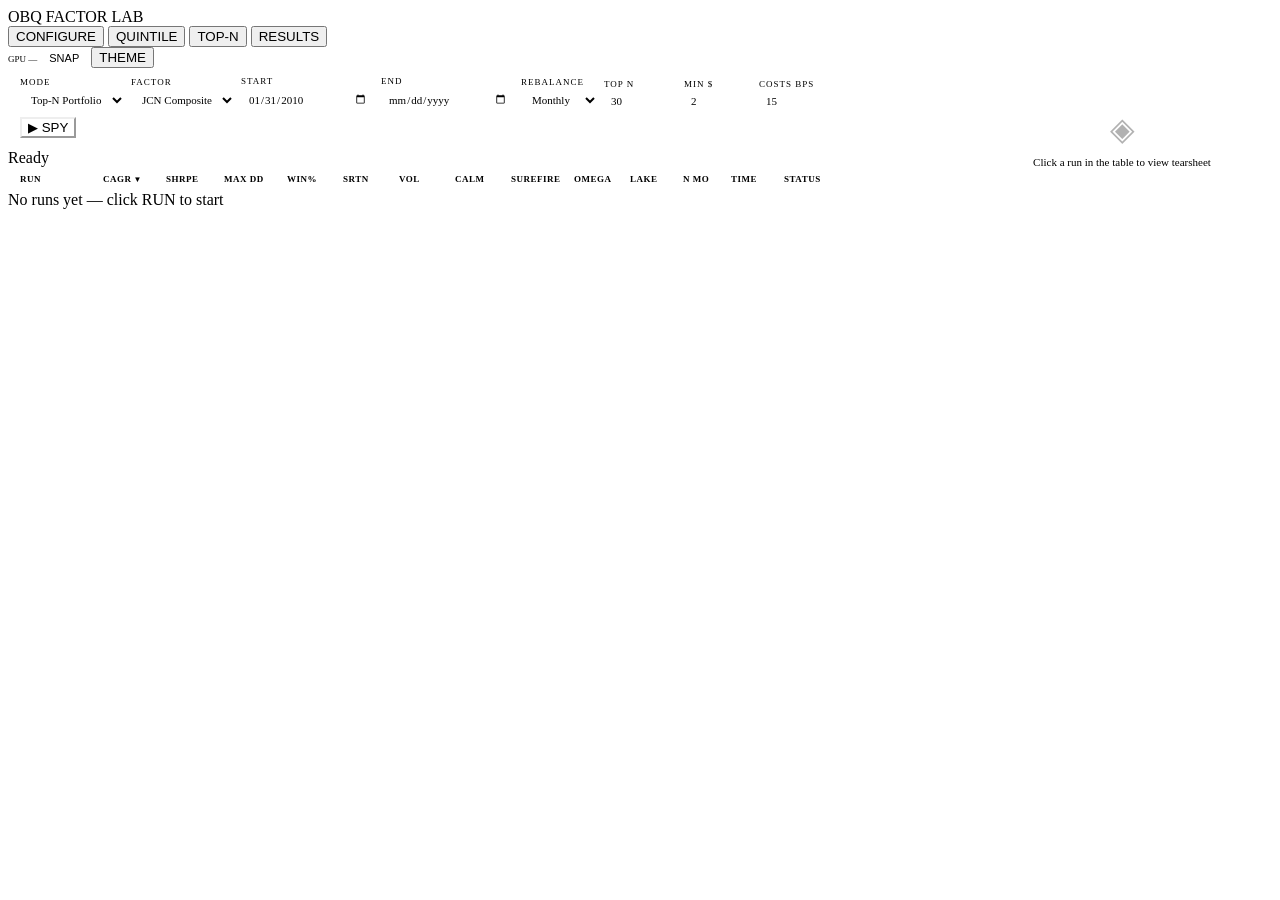
==== gui/static/index.html @ c49512be "v1.3: Chart fixes + expanded table + proper exports tested Charts fixed: - Rolling Sharpe+Sortino: c" ====
<!DOCTYPE html>
<html lang="en">
<head>
  <meta charset="UTF-8"/>
  <title>OBQ Factor Lab</title>
  <link rel="stylesheet" href="/static/css/app.css"/>
  <style>
    /* ── Table pane ─────────────────────────────── */
    .fl-tbl-header { display:flex; padding:4px 8px; background:var(--bg-panel); border-bottom:1px solid var(--border); flex-shrink:0; user-select:none; }
    .fl-th { font-size:9px; font-weight:700; color:var(--text-dim); text-transform:uppercase; letter-spacing:.5px; padding:3px 4px; cursor:pointer; white-space:nowrap; display:flex; align-items:center; gap:2px; }
    .fl-th:hover { color:var(--accent); }
    .fl-th.sorted { color:var(--accent); }
    .fl-sort-arrow { font-size:8px; }
    .fl-tbl-body { flex:1; overflow-y:auto; }
    .fl-tr { display:flex; padding:5px 8px; border-bottom:1px solid var(--border); cursor:pointer; align-items:center; border-left:3px solid transparent; }
    .fl-tr:hover { background:var(--bg-panel); }
    .fl-tr.active { border-left-color:var(--accent); background:var(--bg-panel); }
    .fl-tr.pos { border-left-color:#16a34a; }
    .fl-tr.neg { border-left-color:#dc2626; }
    .fl-td { font-size:11px; color:var(--text); padding:0 4px; overflow:hidden; text-overflow:ellipsis; white-space:nowrap; }
    .fl-td.g { color:#16a34a; font-weight:600; }
    .fl-td.r { color:#dc2626; font-weight:600; }
    .fl-td.dim { color:var(--text-dim); font-size:10px; }

    /* ── Resizable layout ───────────────────────── */
    #layout { display:flex; flex:1; overflow:hidden; min-height:0; }
    #left-pane  { display:flex; flex-direction:column; overflow:hidden; min-width:200px; }
    #divider    { width:5px; background:var(--border); cursor:col-resize; flex-shrink:0; transition:background .15s; }
    #divider:hover, #divider.dragging { background:var(--accent); }
    #ts-panel   { flex:1; display:flex; flex-direction:column; overflow:hidden; background:var(--bg); min-width:300px; }

    /* ── Tearsheet empty state ──────────────────── */
    .ts-empty { flex:1; display:flex; align-items:center; justify-content:center; flex-direction:column; gap:8px; }
    .ts-empty-icon { font-size:32px; opacity:.3; }
    .ts-empty-msg  { font-size:11px; color:var(--text-muted); }

    /* ── Tearsheet content ──────────────────────── */
    #ts-content { display:none; flex:1; flex-direction:column; overflow-y:auto; }
    #ts-content.active { display:flex; }

    .ts-topbar { display:flex; align-items:center; justify-content:space-between; padding:8px 14px; background:var(--bg-panel); border-bottom:1px solid var(--border); flex-shrink:0; }
    .ts-name   { font-size:13px; font-weight:800; color:var(--accent); letter-spacing:1px; }
    .ts-meta   { font-size:9px; color:var(--text-muted); margin-top:2px; }
    .btn-pdf   { background:var(--accent2); color:#fff; border:none; padding:5px 12px; font-size:9px; font-weight:700; cursor:pointer; border-radius:3px; letter-spacing:.5px; font-family:var(--font); }
    .btn-pdf:hover { opacity:.85; }

    /* ── KPI strip — 6 cols ─────────────────────── */
    .ts-kpi-grid { display:grid; grid-template-columns:repeat(6,1fr); gap:1px; background:var(--border); flex-shrink:0; }
    .ts-kpi      { background:#fff; padding:8px 6px; text-align:center; }
    .ts-kpi-lbl  { font-size:8px; color:#6b7280; text-transform:uppercase; letter-spacing:.8px; margin-bottom:3px; }
    .ts-kpi-val  { font-size:15px; font-weight:700; color:#111; }
    .ts-kpi-val.g { color:#16a34a; }
    .ts-kpi-val.r { color:#dc2626; }
    .ts-kpi-val.a { color:var(--accent); }

    /* ── Plotly chart boxes ─────────────────────── */
    .ts-charts     { display:grid; grid-template-columns:1fr 1fr; gap:8px; padding:10px 12px; flex-shrink:0; }
    .ts-charts.wide{ grid-template-columns:1fr; }
    .ts-chart-box  { background:#fff; border:1px solid #e5e7eb; border-radius:4px; padding:8px 10px; overflow:hidden; }
    .ts-chart-box h6 { font-size:8px; font-weight:700; color:#6b7280; letter-spacing:1px; text-transform:uppercase; margin-bottom:4px; }
    .ts-plotly     { width:100%; height:220px; }
    .ts-plotly.sm  { height:170px; }

    /* ── Metrics table ──────────────────────────── */
    .ts-mets-grid  { display:grid; grid-template-columns:1fr 1fr; gap:1px; background:var(--border); margin:0 12px 12px; }
    .ts-met-row    { display:flex; justify-content:space-between; padding:4px 10px; background:#fff; border-bottom:1px solid #f3f4f6; }
    .ts-met-lbl    { font-size:10px; color:#6b7280; }
    .ts-met-val    { font-size:10px; font-weight:600; color:#111; }
    .ts-met-val.g  { color:#16a34a; }
    .ts-met-val.r  { color:#dc2626; }
    .ts-met-sec    { grid-column:1/-1; font-size:8px; font-weight:700; color:#0066cc; letter-spacing:1px; text-transform:uppercase; padding:6px 10px 2px; background:#eff6ff; border-top:1px solid #dbeafe; }

    /* ── Heatmap ────────────────────────────────── */
    .ts-heatmap    { margin:0 12px 8px; overflow-x:auto; flex-shrink:0; }
    .ts-sec-hdr    { font-size:9px; font-weight:700; color:#6b7280; letter-spacing:1.2px; text-transform:uppercase; padding:8px 14px 4px; background:#f8f9fa; border-top:1px solid #e5e7eb; border-bottom:1px solid #e5e7eb; margin-top:2px; flex-shrink:0; }

    /* ── Config bar ─────────────────────────────── */
    .fl-config { padding:8px 12px; background:var(--bg-panel); border-bottom:1px solid var(--border); flex-shrink:0; display:flex; flex-direction:column; gap:6px; }
    .fl-config-row { display:flex; gap:6px; align-items:flex-end; flex-wrap:wrap; }
    .fl-config select, .fl-config input { background:var(--bg); border:1px solid var(--border); color:var(--text); font-family:var(--font); font-size:11px; padding:4px 7px; border-radius:3px; outline:none; }
    .fl-config select:focus, .fl-config input:focus { border-color:var(--accent); }
    .fl-config label { font-size:9px; color:var(--text-dim); letter-spacing:1px; text-transform:uppercase; display:block; margin-bottom:2px; }
    .fl-config .fld { display:flex; flex-direction:column; }
    .fl-prog  { height:3px; background:var(--bg-panel); flex-shrink:0; overflow:hidden; }
    .fl-prog-fill { height:100%; background:var(--accent); transition:width .3s; width:0; }
    .btn-run-fl { background:var(--accent2); color:#fff; border:none; padding:6px 16px; font-size:11px; font-weight:700; cursor:pointer; border-radius:3px; font-family:var(--font); white-space:nowrap; }
    .btn-run-fl:hover { opacity:.85; }
    .btn-run-fl:disabled { opacity:.4; cursor:not-allowed; }
    #nav::-webkit-scrollbar { display:none; }
  </style>
</head>
<body data-theme="">

<!-- ── Nav ──────────────────────────────────────────────────────────── -->
<nav id="nav">
  <div class="nav-brand">
    OBQ FACTOR LAB
    <div class="view-tabs" id="view-tabs">
      <button class="view-tab" data-tab="config"   onclick="switchTab('config')">CONFIGURE</button>
      <button class="view-tab" data-tab="quintile" onclick="switchTab('quintile')">QUINTILE</button>
      <button class="view-tab active" data-tab="topn" onclick="switchTab('topn')">TOP-N</button>
      <button class="view-tab" data-tab="results"  onclick="switchTab('results')">RESULTS</button>
    </div>
  </div>
  <div class="nav-right">
    <span id="gpu-indicator" style="font-size:9px;color:var(--text-muted)">GPU —</span>
    <button class="nav-snap-btn" onclick="snapScreen()" title="Dev screenshot" style="font-size:11px;padding:0 8px;border:1px solid var(--border);border-radius:3px;cursor:pointer;background:none;color:var(--text-dim)">SNAP</button>
    <button class="nav-theme-btn" onclick="toggleTheme()">THEME</button>
  </div>
</nav>

<!-- ── Layout ───────────────────────────────────────────────────────── -->
<div id="layout">

  <!-- LEFT pane -->
  <div id="left-pane">
    <!-- Config -->
    <div class="fl-config" id="config-bar">
      <div class="fl-config-row">
        <div class="fld"><label>MODE</label>
          <select id="cfg-mode" onchange="onModeChange()">
            <option value="quintile">Quintile Bins</option>
            <option value="topn" selected>Top-N Portfolio</option>
          </select>
        </div>
        <div class="fld"><label>FACTOR</label>
          <select id="cfg-factor">
            <option value="value">Value</option><option value="quality">Quality</option>
            <option value="growth">Growth</option><option value="finstr">Fin Strength</option>
            <option value="momentum">Momentum</option><option value="jcn" selected>JCN Composite</option>
            <option value="qarp">QARP</option><option value="garp">GARP</option>
            <option value="longeq">LongEQ</option><option value="moat">Moat</option>
            <option value="rulebreaker">Rulebreaker</option>
          </select>
        </div>
        <div class="fld"><label>START</label><input type="date" id="cfg-start" value="2010-01-31" style="width:120px"/></div>
        <div class="fld"><label>END</label><input type="date" id="cfg-end" style="width:120px"/></div>
        <div class="fld"><label>REBALANCE</label>
          <select id="cfg-rebal"><option value="Monthly" selected>Monthly</option><option value="Quarterly">Quarterly</option><option value="Annual">Annual</option></select>
        </div>
        <div class="fld" id="fld-topn"><label>TOP N</label><input type="number" id="cfg-topn" value="30" min="5" max="500" style="width:60px"/></div>
        <div class="fld" id="fld-bins" style="display:none"><label>BINS</label>
          <select id="cfg-bins"><option value="5" selected>5</option><option value="10">10</option></select>
        </div>
        <div class="fld"><label>MIN $</label><input type="number" id="cfg-minprice" value="2" min="0" step="0.5" style="width:55px"/></div>
        <div class="fld"><label>COSTS bps</label><input type="number" id="cfg-costs" value="15" min="0" style="width:55px"/></div>
        <button class="btn-run-fl" id="run-btn" onclick="startRun()">&#9654; RUN</button>
        <button class="btn-sm" style="background:var(--bg-panel2);border-color:var(--accent);color:var(--accent)" onclick="startSPY()" title="SPY benchmark">&#9654; SPY</button>
      </div>
    </div>

    <div class="fl-prog"><div class="fl-prog-fill" id="prog-fill"></div></div>
    <div class="status-bar" id="status-bar">Ready</div>

    <!-- Table header -->
    <div class="fl-tbl-header">
      <div class="fl-th" style="flex:0 0 75px" onclick="sortBy('run_label')">RUN <span class="fl-sort-arrow"></span></div>
      <div class="fl-th" style="flex:0 0 55px" onclick="sortBy('cagr')">CAGR <span class="fl-sort-arrow">&#9660;</span></div>
      <div class="fl-th" style="flex:0 0 50px" onclick="sortBy('sharpe')">SHRPE <span class="fl-sort-arrow"></span></div>
      <div class="fl-th" style="flex:0 0 55px" onclick="sortBy('max_dd')">MAX DD <span class="fl-sort-arrow"></span></div>
      <div class="fl-th" style="flex:0 0 48px" onclick="sortBy('win_rate_monthly')">WIN% <span class="fl-sort-arrow"></span></div>
      <div class="fl-th" style="flex:0 0 48px" onclick="sortBy('sortino')">SRTN <span class="fl-sort-arrow"></span></div>
      <div class="fl-th" style="flex:0 0 48px" onclick="sortBy('ann_vol')">VOL <span class="fl-sort-arrow"></span></div>
      <div class="fl-th" style="flex:0 0 48px" onclick="sortBy('calmar')">CALM <span class="fl-sort-arrow"></span></div>
      <div class="fl-th" style="flex:0 0 55px" onclick="sortBy('surefire_ratio')">SUREFIRE <span class="fl-sort-arrow"></span></div>
      <div class="fl-th" style="flex:0 0 48px" onclick="sortBy('omega')">OMEGA <span class="fl-sort-arrow"></span></div>
      <div class="fl-th" style="flex:0 0 45px" onclick="sortBy('lake_ratio')">LAKE <span class="fl-sort-arrow"></span></div>
      <div class="fl-th" style="flex:0 0 40px" onclick="sortBy('n_periods')">N MO <span class="fl-sort-arrow"></span></div>
      <div class="fl-th" style="flex:0 0 45px" onclick="sortBy('elapsed_s')">TIME <span class="fl-sort-arrow"></span></div>
      <div class="fl-th" style="flex:1">STATUS</div>
    </div>

    <!-- Table body -->
    <div class="fl-tbl-body" id="tbl-body">
      <div class="log-empty" id="tbl-empty">No runs yet — click RUN to start</div>
    </div>
  </div>

  <!-- Draggable divider -->
  <div id="divider"></div>

  <!-- RIGHT: tearsheet -->
  <div id="ts-panel">
    <div class="ts-empty" id="ts-empty">
      <div class="ts-empty-icon">&#9672;</div>
      <div class="ts-empty-msg">Click a run in the table to view tearsheet</div>
    </div>
    <div id="ts-content"></div>
  </div>

</div>

<script src="/static/js/plotly.min.js"></script>
<script src="/static/js/tearsheet.js"></script>
<script src="/static/js/app.js"></script>

<script>
// ── Resizable divider ─────────────────────────────────────────────────
(function() {
  const div = document.getElementById("divider");
  const left = document.getElementById("left-pane");
  let dragging = false, startX, startW;

  div.addEventListener("mousedown", e => {
    dragging = true; startX = e.clientX; startW = left.offsetWidth;
    div.classList.add("dragging");
    document.body.style.cursor = "col-resize";
    document.body.style.userSelect = "none";
  });
  document.addEventListener("mousemove", e => {
    if (!dragging) return;
    const w = Math.max(200, Math.min(startW + e.clientX - startX, window.innerWidth - 350));
    left.style.width = w + "px";
    left.style.flex = "none";
  });
  document.addEventListener("mouseup", () => {
    if (!dragging) return;
    dragging = false;
    div.classList.remove("dragging");
    document.body.style.cursor = "";
    document.body.style.userSelect = "";
    // Trigger Plotly resize
    document.querySelectorAll(".ts-plotly").forEach(el => {
      if (el.id) try { Plotly.Plots.resize(el); } catch(e) {}
    });
  });
})();
</script>
</body>
</html>
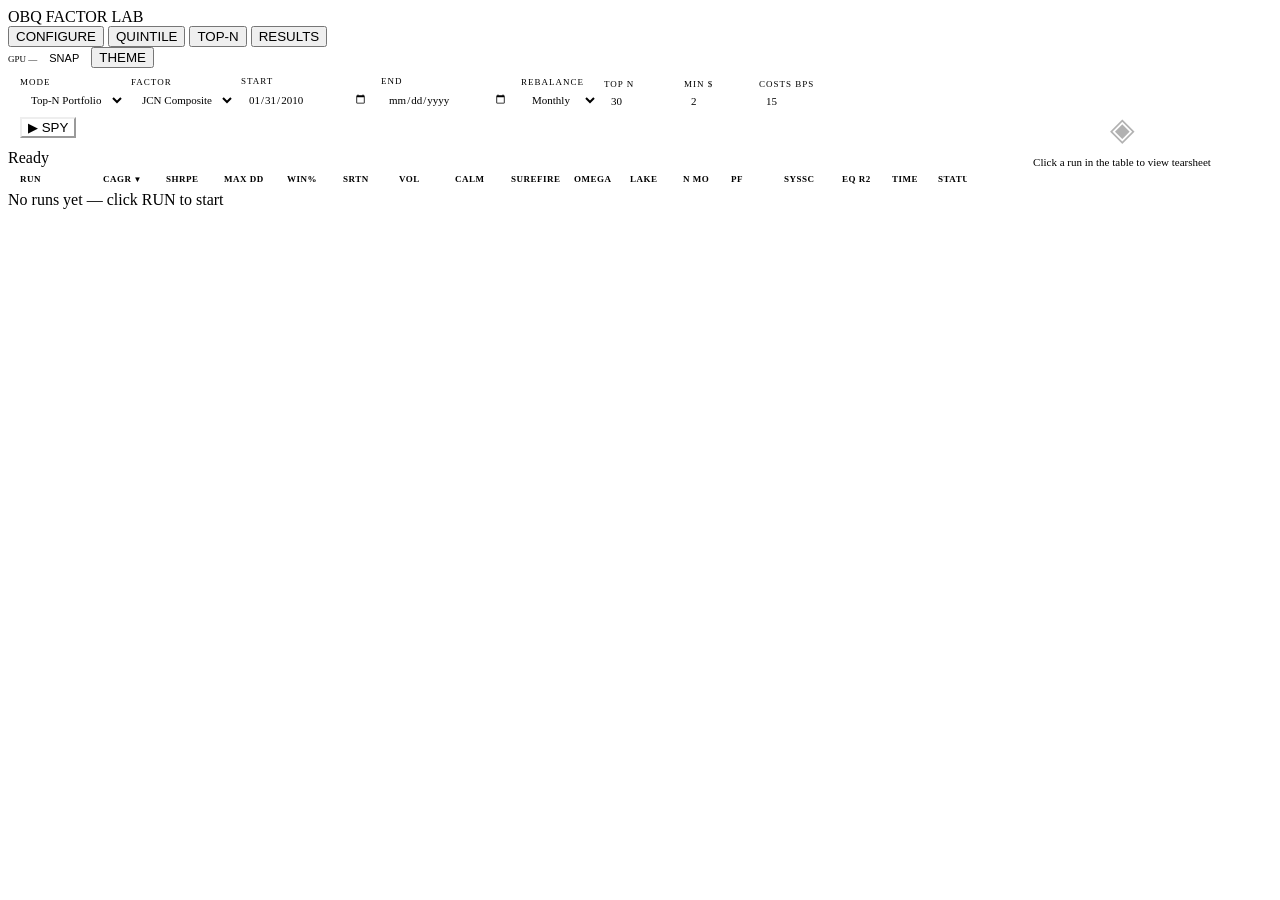
==== commit e228f32d: "v1.4: R2 equity metric + two-pass chart render + window ref fix New metric: - equity_r2: R-squared o" ====
--- a/gui/static/index.html
+++ b/gui/static/index.html
@@ -166,7 +166,10 @@
       <div class="fl-th" style="flex:0 0 48px" onclick="sortBy('omega')">OMEGA <span class="fl-sort-arrow"></span></div>
       <div class="fl-th" style="flex:0 0 45px" onclick="sortBy('lake_ratio')">LAKE <span class="fl-sort-arrow"></span></div>
       <div class="fl-th" style="flex:0 0 40px" onclick="sortBy('n_periods')">N MO <span class="fl-sort-arrow"></span></div>
-      <div class="fl-th" style="flex:0 0 45px" onclick="sortBy('elapsed_s')">TIME <span class="fl-sort-arrow"></span></div>
+      <div class="fl-th" style="flex:0 0 45px" onclick="sortBy('profit_factor')">PF <span class="fl-sort-arrow"></span></div>
+      <div class="fl-th" style="flex:0 0 50px" onclick="sortBy('system_score')">SYSSC <span class="fl-sort-arrow"></span></div>
+      <div class="fl-th" style="flex:0 0 42px" onclick="sortBy('equity_r2')">EQ R2 <span class="fl-sort-arrow"></span></div>
+      <div class="fl-th" style="flex:0 0 38px" onclick="sortBy('elapsed_s')">TIME <span class="fl-sort-arrow"></span></div>
       <div class="fl-th" style="flex:1">STATUS</div>
     </div>
 
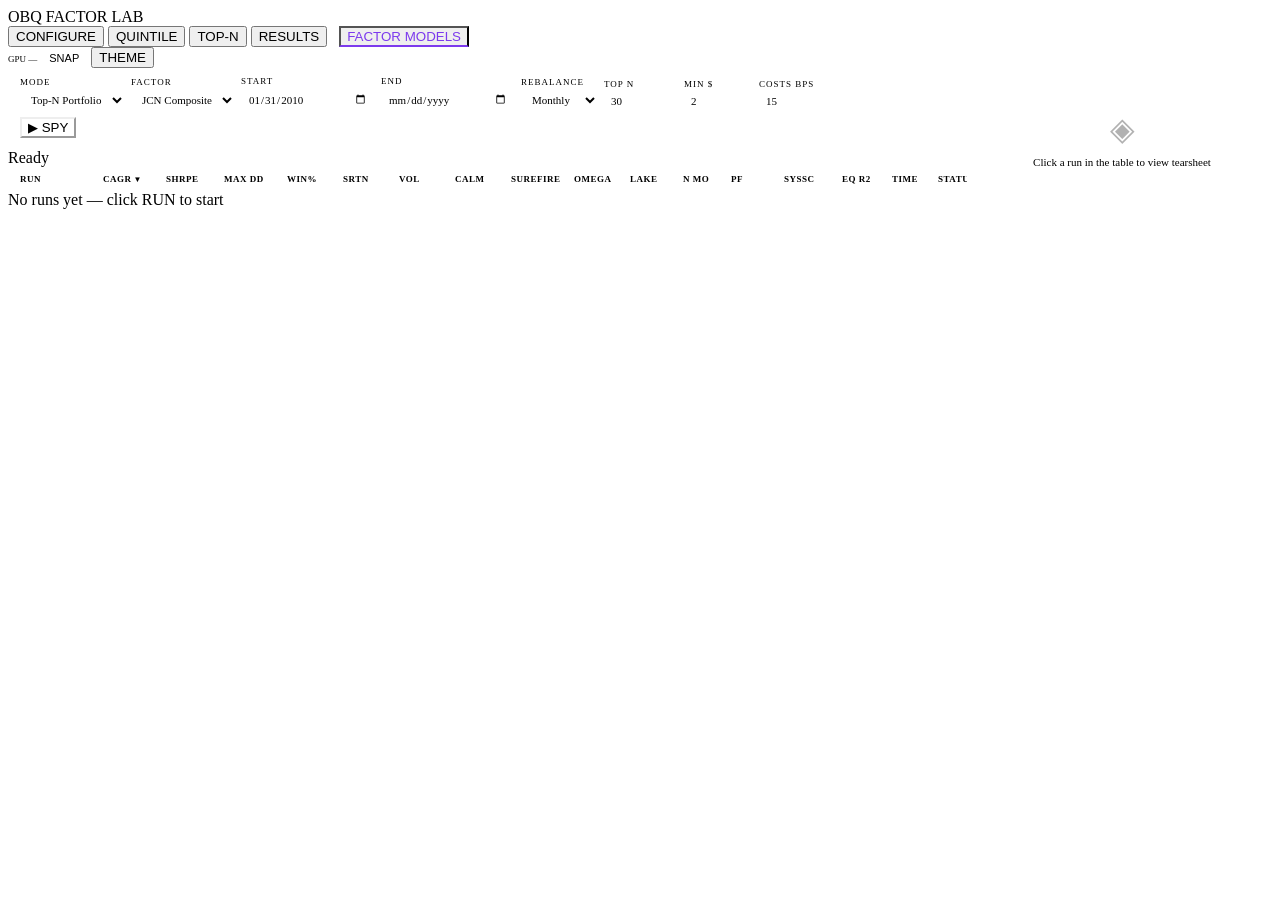
==== commit 0f473f06: "v2.0: Factor Models tab — quintile backtest engine + strategy bank NEW: engine/factor_backtest.py   " ====
--- a/gui/static/index.html
+++ b/gui/static/index.html
@@ -100,6 +100,7 @@
       <button class="view-tab" data-tab="quintile" onclick="switchTab('quintile')">QUINTILE</button>
       <button class="view-tab active" data-tab="topn" onclick="switchTab('topn')">TOP-N</button>
       <button class="view-tab" data-tab="results"  onclick="switchTab('results')">RESULTS</button>
+      <button class="view-tab" data-tab="factor"   onclick="switchToFactor()" style="border-bottom:2px solid #7c3aed;color:#7c3aed;margin-left:8px">FACTOR MODELS</button>
     </div>
   </div>
   <div class="nav-right">
@@ -109,8 +110,9 @@
   </div>
 </nav>
 
-<!-- ── Layout ───────────────────────────────────────────────────────── -->
-<div id="layout">
+<!-- ── Strategy View (existing — unchanged) ─────────────────────────── -->
+<div id="strategy-view" style="display:flex;flex:1;overflow:hidden;min-height:0">
+<div id="layout" style="display:flex;flex:1;overflow:hidden;min-height:0">
 
   <!-- LEFT pane -->
   <div id="left-pane">
@@ -191,14 +193,196 @@
     <div id="ts-content"></div>
   </div>
 
-</div>
+</div><!-- /#layout -->
+</div><!-- /#strategy-view -->
+
+<!-- ── Factor Models View ───────────────────────────────────────────── -->
+<div id="factor-view" style="display:none;flex:1;flex-direction:column;overflow:hidden;min-height:0">
+
+  <!-- Factor config bar -->
+  <div class="fl-config" style="flex-shrink:0">
+    <div class="fl-config-row" style="flex-wrap:wrap;gap:6px;align-items:flex-end">
+
+      <div class="fld">
+        <label>SCORE / FACTOR</label>
+        <select id="fl-score-col" onchange="flScoreChanged()" style="width:170px">
+          <option value="jcn_full_composite">JCN Composite</option>
+        </select>
+      </div>
+
+      <div class="fld">
+        <label>START</label>
+        <input type="date" id="fl-start-date" value="2005-01-31" style="width:120px"/>
+      </div>
+      <div class="fld">
+        <label>END</label>
+        <input type="date" id="fl-end-date" style="width:120px"/>
+      </div>
+
+      <div class="fld">
+        <label>BUCKETS</label>
+        <select id="fl-n-buckets" style="width:60px">
+          <option value="5" selected>5</option>
+          <option value="10">10</option>
+          <option value="20">20</option>
+        </select>
+      </div>
+
+      <div class="fld">
+        <label>HOLD (mo)</label>
+        <select id="fl-hold-months" style="width:65px">
+          <option value="1">1 mo</option>
+          <option value="3">3 mo</option>
+          <option value="6" selected>6 mo</option>
+          <option value="12">12 mo</option>
+        </select>
+      </div>
+
+      <div class="fld">
+        <label>REBALANCE</label>
+        <select id="fl-rebal-freq" style="width:100px">
+          <option value="monthly">Monthly</option>
+          <option value="quarterly">Quarterly</option>
+          <option value="semi-annual" selected>Semi-Annual</option>
+          <option value="annual">Annual</option>
+        </select>
+      </div>
+
+      <div class="fld">
+        <label>CAP TIER</label>
+        <select id="fl-cap-tier" style="width:80px">
+          <option value="all" selected>All Cap</option>
+          <option value="mega">Mega (&gt;$200B)</option>
+          <option value="large">Large ($10-200B)</option>
+          <option value="mid">Mid ($2-10B)</option>
+          <option value="small">Small ($300M-2B)</option>
+          <option value="micro">Micro (&lt;$300M)</option>
+        </select>
+      </div>
+
+      <div class="fld">
+        <label>MIN PRICE $</label>
+        <input type="number" id="fl-min-price" value="5" min="0" step="1" style="width:55px"/>
+      </div>
+
+      <div class="fld">
+        <label>MIN ADV $</label>
+        <select id="fl-min-adv" style="width:90px">
+          <option value="500000">$500K</option>
+          <option value="1000000" selected>$1M</option>
+          <option value="5000000">$5M</option>
+          <option value="10000000">$10M</option>
+        </select>
+      </div>
+
+      <div class="fld">
+        <label>COSTS bps</label>
+        <input type="number" id="fl-cost-bps" value="15" min="0" style="width:50px"/>
+      </div>
+
+      <button class="btn-run-fl" id="fl-run-btn" onclick="flRunBacktest()" style="background:#7c3aed">&#9654; RUN FACTOR</button>
+    </div>
+    <div id="fl-score-info" style="font-size:9px;color:var(--text-dim);margin-top:4px;padding-left:2px">Select a score to see date range</div>
+  </div>
+
+  <div class="fl-prog"><div class="fl-prog-fill" id="fl-prog-fill"></div></div>
+  <div class="status-bar" id="fl-status-bar">Select a factor score and click RUN FACTOR</div>
+
+  <!-- Factor results split: left=runs table, right=factor tearsheet -->
+  <div style="display:flex;flex:1;overflow:hidden;min-height:0">
+
+    <!-- Left: factor runs table -->
+    <div id="fl-left-pane" style="display:flex;flex-direction:column;overflow:hidden;min-width:500px;width:520px;flex-shrink:0">
+
+      <!-- Factor table header -->
+      <div class="fl-tbl-header">
+        <div class="fl-th" style="flex:0 0 80px" onclick="flSortBy('run_label')">RUN</div>
+        <div class="fl-th" style="flex:0 0 65px" onclick="flSortBy('quintile_spread_cagr')">SPREAD&#9660;</div>
+        <div class="fl-th" style="flex:0 0 50px" onclick="flSortBy('ic_mean')">IC</div>
+        <div class="fl-th" style="flex:0 0 48px" onclick="flSortBy('icir')">ICIR</div>
+        <div class="fl-th" style="flex:0 0 48px" onclick="flSortBy('ic_hit_rate')">HIT%</div>
+        <div class="fl-th" style="flex:0 0 52px" onclick="flSortBy('monotonicity_score')">MONO%</div>
+        <div class="fl-th" style="flex:0 0 50px" onclick="flSortBy('q1_cagr')">Q1 CAGR</div>
+        <div class="fl-th" style="flex:0 0 48px" onclick="flSortBy('q1_sharpe')">Q1 SH</div>
+        <div class="fl-th" style="flex:1">LABEL</div>
+      </div>
+
+      <div class="fl-tbl-body" id="fl-tbl-body">
+        <div class="log-empty" id="fl-tbl-empty">No factor runs yet — configure and click RUN FACTOR</div>
+      </div>
+    </div>
+
+    <!-- Draggable divider for factor view -->
+    <div id="fl-divider" style="width:5px;background:var(--border);cursor:col-resize;flex-shrink:0;transition:background .15s"></div>
+
+    <!-- Right: factor tearsheet -->
+    <div id="fl-ts-panel" style="flex:1;display:flex;flex-direction:column;overflow:hidden;background:#fff;min-width:300px">
+      <div class="ts-empty" id="fl-ts-empty">
+        <div class="ts-empty-icon">&#9672;</div>
+        <div class="ts-empty-msg">Run a factor backtest to see the quintile tearsheet</div>
+      </div>
+      <div id="fl-ts-content" style="display:none;flex:1;flex-direction:column;overflow-y:auto"></div>
+    </div>
+
+  </div>
+</div><!-- /#factor-view -->
 
 <script src="/static/js/plotly.min.js"></script>
 <script src="/static/js/tearsheet.js"></script>
+<script src="/static/js/factor_tearsheet.js"></script>
 <script src="/static/js/app.js"></script>
+<script src="/static/js/factor_lab.js"></script>
 
 <script>
-// ── Resizable divider ─────────────────────────────────────────────────
+// ── Factor Models tab toggle ──────────────────────────────────────────
+function switchToFactor() {
+  document.getElementById("strategy-view").style.display = "none";
+  document.getElementById("factor-view").style.display  = "flex";
+  // Remove active from all strategy tabs
+  document.querySelectorAll(".view-tab").forEach(t => t.classList.remove("active"));
+  document.querySelector("[data-tab='factor']").classList.add("active");
+  // Init factor lab
+  if (typeof factorLabInit === "function") factorLabInit();
+}
+
+function switchBackToStrategy() {
+  document.getElementById("strategy-view").style.display = "flex";
+  document.getElementById("factor-view").style.display  = "none";
+}
+
+// Override switchTab to hide factor view when switching to strategy tabs
+const _origSwitchTab = window.switchTab;
+window.switchTab = function(tab) {
+  document.getElementById("strategy-view").style.display = "flex";
+  document.getElementById("factor-view").style.display  = "none";
+  if (_origSwitchTab) _origSwitchTab(tab);
+};
+
+// ── Factor view divider ───────────────────────────────────────────────
+(function() {
+  const fdiv = document.getElementById("fl-divider");
+  const fleft = document.getElementById("fl-left-pane");
+  if (!fdiv || !fleft) return;
+  let drag = false, sx, sw;
+  fdiv.addEventListener("mousedown", e => {
+    drag=true; sx=e.clientX; sw=fleft.offsetWidth;
+    document.body.style.cursor="col-resize"; document.body.style.userSelect="none";
+  });
+  document.addEventListener("mousemove", e => {
+    if (!drag) return;
+    const w = Math.max(350, Math.min(sw+e.clientX-sx, window.innerWidth-350));
+    fleft.style.width = w+"px";
+  });
+  document.addEventListener("mouseup", () => {
+    if (!drag) return; drag=false;
+    document.body.style.cursor=""; document.body.style.userSelect="";
+    document.querySelectorAll("#fl-ts-content [id^=flt_]").forEach(d => {
+      try { if(d.data) Plotly.Plots.resize(d); } catch(e){}
+    });
+  });
+})();
+
+// ── Strategy view resizable divider ──────────────────────────────────────────
 (function() {
   const div = document.getElementById("divider");
   const left = document.getElementById("left-pane");
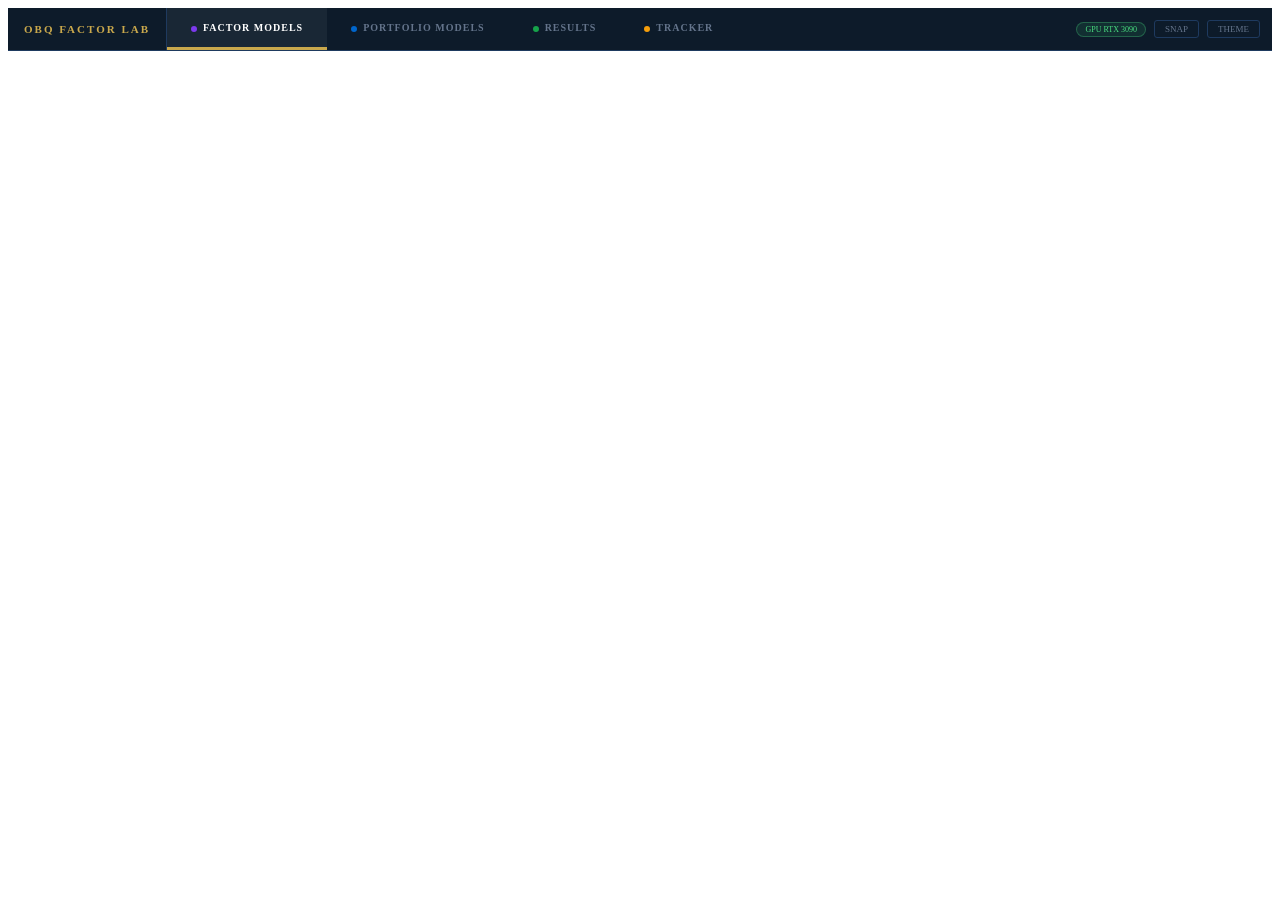
==== commit 12b8580d: "v2.1: 4-tab redesign (Factor Models, Portfolio Models, Results, Tracker) GUI redesign: - 4 clean mai" ====
--- a/gui/static/index.html
+++ b/gui/static/index.html
@@ -5,413 +5,453 @@
   <title>OBQ Factor Lab</title>
   <link rel="stylesheet" href="/static/css/app.css"/>
   <style>
-    /* ── Table pane ─────────────────────────────── */
-    .fl-tbl-header { display:flex; padding:4px 8px; background:var(--bg-panel); border-bottom:1px solid var(--border); flex-shrink:0; user-select:none; }
-    .fl-th { font-size:9px; font-weight:700; color:var(--text-dim); text-transform:uppercase; letter-spacing:.5px; padding:3px 4px; cursor:pointer; white-space:nowrap; display:flex; align-items:center; gap:2px; }
-    .fl-th:hover { color:var(--accent); }
-    .fl-th.sorted { color:var(--accent); }
+    /* ═══════════════════════════════════════════════════════════
+       SHARED COMPONENT STYLES — used by all 4 tabs
+    ═══════════════════════════════════════════════════════════ */
+
+    /* ── Table rows / headers ── */
+    .fl-tbl-header { display:flex; padding:4px 8px; background:#f1f5f9; border-bottom:2px solid #e2e8f0; flex-shrink:0; user-select:none; }
+    .fl-th { font-size:9px; font-weight:700; color:#64748b; text-transform:uppercase; letter-spacing:.5px; padding:3px 4px; cursor:pointer; white-space:nowrap; display:flex; align-items:center; gap:2px; }
+    .fl-th:hover { color:#0066cc; }
     .fl-sort-arrow { font-size:8px; }
     .fl-tbl-body { flex:1; overflow-y:auto; }
-    .fl-tr { display:flex; padding:5px 8px; border-bottom:1px solid var(--border); cursor:pointer; align-items:center; border-left:3px solid transparent; }
-    .fl-tr:hover { background:var(--bg-panel); }
-    .fl-tr.active { border-left-color:var(--accent); background:var(--bg-panel); }
-    .fl-tr.pos { border-left-color:#16a34a; }
-    .fl-tr.neg { border-left-color:#dc2626; }
-    .fl-td { font-size:11px; color:var(--text); padding:0 4px; overflow:hidden; text-overflow:ellipsis; white-space:nowrap; }
+    .fl-tr { display:flex; padding:5px 8px; border-bottom:1px solid #f1f5f9; cursor:pointer; align-items:center; border-left:3px solid transparent; transition:background .1s; }
+    .fl-tr:hover { background:#f8fafc; }
+    .fl-tr.active { border-left-color:#0066cc; background:#eff6ff; }
+    .fl-tr.promoted { border-left-color:#16a34a; }
+    .fl-tr.tracked  { border-left-color:#7c3aed; }
+    .fl-td { font-size:11px; color:#374151; padding:0 4px; overflow:hidden; text-overflow:ellipsis; white-space:nowrap; }
     .fl-td.g { color:#16a34a; font-weight:600; }
     .fl-td.r { color:#dc2626; font-weight:600; }
-    .fl-td.dim { color:var(--text-dim); font-size:10px; }
-
-    /* ── Resizable layout ───────────────────────── */
-    #layout { display:flex; flex:1; overflow:hidden; min-height:0; }
-    #left-pane  { display:flex; flex-direction:column; overflow:hidden; min-width:200px; }
-    #divider    { width:5px; background:var(--border); cursor:col-resize; flex-shrink:0; transition:background .15s; }
-    #divider:hover, #divider.dragging { background:var(--accent); }
-    #ts-panel   { flex:1; display:flex; flex-direction:column; overflow:hidden; background:var(--bg); min-width:300px; }
-
-    /* ── Tearsheet empty state ──────────────────── */
+    .fl-td.p { color:#7c3aed; font-weight:600; }
+    .fl-td.dim { color:#9ca3af; font-size:10px; }
+
+    /* ── Split pane layout ── */
+    .split-view { display:flex; flex:1; overflow:hidden; min-height:0; }
+    .split-left  { display:flex; flex-direction:column; overflow:hidden; min-width:200px; }
+    .split-divider { width:5px; background:#e2e8f0; cursor:col-resize; flex-shrink:0; transition:background .15s; }
+    .split-divider:hover, .split-divider.dragging { background:#0066cc; }
+    .split-right { flex:1; display:flex; flex-direction:column; overflow:hidden; background:#fff; min-width:300px; }
+
+    /* ── Tearsheet shared ── */
     .ts-empty { flex:1; display:flex; align-items:center; justify-content:center; flex-direction:column; gap:8px; }
-    .ts-empty-icon { font-size:32px; opacity:.3; }
-    .ts-empty-msg  { font-size:11px; color:var(--text-muted); }
-
-    /* ── Tearsheet content ──────────────────────── */
-    #ts-content { display:none; flex:1; flex-direction:column; overflow-y:auto; }
-    #ts-content.active { display:flex; }
-
-    .ts-topbar { display:flex; align-items:center; justify-content:space-between; padding:8px 14px; background:var(--bg-panel); border-bottom:1px solid var(--border); flex-shrink:0; }
-    .ts-name   { font-size:13px; font-weight:800; color:var(--accent); letter-spacing:1px; }
-    .ts-meta   { font-size:9px; color:var(--text-muted); margin-top:2px; }
-    .btn-pdf   { background:var(--accent2); color:#fff; border:none; padding:5px 12px; font-size:9px; font-weight:700; cursor:pointer; border-radius:3px; letter-spacing:.5px; font-family:var(--font); }
-    .btn-pdf:hover { opacity:.85; }
-
-    /* ── KPI strip — 6 cols ─────────────────────── */
-    .ts-kpi-grid { display:grid; grid-template-columns:repeat(6,1fr); gap:1px; background:var(--border); flex-shrink:0; }
+    .ts-empty-icon { font-size:36px; opacity:.2; }
+    .ts-empty-msg  { font-size:12px; color:#9ca3af; }
+    .ts-content-panel { display:none; flex:1; flex-direction:column; overflow-y:auto; min-height:0; }
+    .ts-content-panel.active { display:flex; flex-direction:column; }
+    .ts-topbar { display:flex; align-items:center; justify-content:space-between; padding:8px 14px; background:#f8f9fa; border-bottom:1px solid #e5e7eb; flex-shrink:0; }
+    .ts-name   { font-size:13px; font-weight:800; color:#0066cc; letter-spacing:1px; }
+    .ts-meta   { font-size:9px; color:#9ca3af; margin-top:2px; }
+    .ts-kpi-grid { display:grid; grid-template-columns:repeat(6,1fr); gap:1px; background:#e5e7eb; flex-shrink:0; }
     .ts-kpi      { background:#fff; padding:8px 6px; text-align:center; }
     .ts-kpi-lbl  { font-size:8px; color:#6b7280; text-transform:uppercase; letter-spacing:.8px; margin-bottom:3px; }
     .ts-kpi-val  { font-size:15px; font-weight:700; color:#111; }
     .ts-kpi-val.g { color:#16a34a; }
     .ts-kpi-val.r { color:#dc2626; }
-    .ts-kpi-val.a { color:var(--accent); }
-
-    /* ── Plotly chart boxes ─────────────────────── */
+    .ts-kpi-val.a { color:#7c3aed; }
     .ts-charts     { display:grid; grid-template-columns:1fr 1fr; gap:8px; padding:10px 12px; flex-shrink:0; }
     .ts-charts.wide{ grid-template-columns:1fr; }
     .ts-chart-box  { background:#fff; border:1px solid #e5e7eb; border-radius:4px; padding:8px 10px; overflow:hidden; }
     .ts-chart-box h6 { font-size:8px; font-weight:700; color:#6b7280; letter-spacing:1px; text-transform:uppercase; margin-bottom:4px; }
-    .ts-plotly     { width:100%; height:220px; }
-    .ts-plotly.sm  { height:170px; }
-
-    /* ── Metrics table ──────────────────────────── */
-    .ts-mets-grid  { display:grid; grid-template-columns:1fr 1fr; gap:1px; background:var(--border); margin:0 12px 12px; }
+    .ts-mets-grid  { display:grid; grid-template-columns:1fr 1fr; gap:1px; background:#e5e7eb; margin:0 12px 12px; }
     .ts-met-row    { display:flex; justify-content:space-between; padding:4px 10px; background:#fff; border-bottom:1px solid #f3f4f6; }
     .ts-met-lbl    { font-size:10px; color:#6b7280; }
     .ts-met-val    { font-size:10px; font-weight:600; color:#111; }
     .ts-met-val.g  { color:#16a34a; }
     .ts-met-val.r  { color:#dc2626; }
     .ts-met-sec    { grid-column:1/-1; font-size:8px; font-weight:700; color:#0066cc; letter-spacing:1px; text-transform:uppercase; padding:6px 10px 2px; background:#eff6ff; border-top:1px solid #dbeafe; }
-
-    /* ── Heatmap ────────────────────────────────── */
+    .ts-sec-hdr    { font-size:9px; font-weight:700; color:#6b7280; letter-spacing:1.2px; text-transform:uppercase; padding:8px 14px 4px; background:#f8f9fa; border-top:1px solid #e5e7eb; border-bottom:1px solid #e5e7eb; margin-top:2px; flex-shrink:0; }
     .ts-heatmap    { margin:0 12px 8px; overflow-x:auto; flex-shrink:0; }
-    .ts-sec-hdr    { font-size:9px; font-weight:700; color:#6b7280; letter-spacing:1.2px; text-transform:uppercase; padding:8px 14px 4px; background:#f8f9fa; border-top:1px solid #e5e7eb; border-bottom:1px solid #e5e7eb; margin-top:2px; flex-shrink:0; }
-
-    /* ── Config bar ─────────────────────────────── */
-    .fl-config { padding:8px 12px; background:var(--bg-panel); border-bottom:1px solid var(--border); flex-shrink:0; display:flex; flex-direction:column; gap:6px; }
+
+    /* ── Config bar (shared) ── */
+    .fl-config { padding:8px 12px; background:#f8f9fa; border-bottom:1px solid #e5e7eb; flex-shrink:0; display:flex; flex-direction:column; gap:6px; }
     .fl-config-row { display:flex; gap:6px; align-items:flex-end; flex-wrap:wrap; }
-    .fl-config select, .fl-config input { background:var(--bg); border:1px solid var(--border); color:var(--text); font-family:var(--font); font-size:11px; padding:4px 7px; border-radius:3px; outline:none; }
-    .fl-config select:focus, .fl-config input:focus { border-color:var(--accent); }
-    .fl-config label { font-size:9px; color:var(--text-dim); letter-spacing:1px; text-transform:uppercase; display:block; margin-bottom:2px; }
+    .fl-config select, .fl-config input { background:#fff; border:1px solid #d1d5db; color:#374151; font-family:var(--font); font-size:11px; padding:4px 7px; border-radius:3px; outline:none; }
+    .fl-config select:focus, .fl-config input:focus { border-color:#0066cc; }
+    .fl-config label { font-size:9px; color:#6b7280; letter-spacing:1px; text-transform:uppercase; display:block; margin-bottom:2px; }
     .fl-config .fld { display:flex; flex-direction:column; }
-    .fl-prog  { height:3px; background:var(--bg-panel); flex-shrink:0; overflow:hidden; }
-    .fl-prog-fill { height:100%; background:var(--accent); transition:width .3s; width:0; }
-    .btn-run-fl { background:var(--accent2); color:#fff; border:none; padding:6px 16px; font-size:11px; font-weight:700; cursor:pointer; border-radius:3px; font-family:var(--font); white-space:nowrap; }
-    .btn-run-fl:hover { opacity:.85; }
-    .btn-run-fl:disabled { opacity:.4; cursor:not-allowed; }
+    .fl-prog      { height:3px; background:#f1f5f9; flex-shrink:0; overflow:hidden; }
+    .fl-prog-fill { height:100%; background:#0066cc; transition:width .3s; width:0; }
+    .status-bar   { padding:5px 12px; font-size:10px; color:#6b7280; border-bottom:1px solid #f1f5f9; background:#f8f9fa; flex-shrink:0; }
+
+    /* ── Buttons ── */
+    .btn-run-fl  { background:#0066cc; color:#fff; border:none; padding:6px 16px; font-size:11px; font-weight:700; cursor:pointer; border-radius:3px; white-space:nowrap; }
+    .btn-run-fl:hover   { opacity:.88; }
+    .btn-run-fl:disabled{ opacity:.4; cursor:not-allowed; }
+    .btn-promote { background:#16a34a; color:#fff; border:none; padding:4px 10px; font-size:9px; font-weight:700; cursor:pointer; border-radius:3px; }
+    .btn-activate{ background:#7c3aed; color:#fff; border:none; padding:4px 10px; font-size:9px; font-weight:700; cursor:pointer; border-radius:3px; }
+    .btn-sm-action { background:#f8f9fa; color:#374151; border:1px solid #d1d5db; padding:4px 10px; font-size:9px; cursor:pointer; border-radius:3px; }
+    .btn-pdf     { background:#0066cc; color:#fff; border:none; padding:5px 12px; font-size:9px; font-weight:700; cursor:pointer; border-radius:3px; }
+    .btn-csv     { background:#16a34a; color:#fff; border:none; padding:5px 12px; font-size:9px; font-weight:700; cursor:pointer; border-radius:3px; }
+    .btn-img     { background:#7c3aed; color:#fff; border:none; padding:5px 12px; font-size:9px; font-weight:700; cursor:pointer; border-radius:3px; }
+
+    /* ═══════════════════════════════════════════════════════════
+       NAV — 4 main tabs
+    ═══════════════════════════════════════════════════════════ */
+    #nav { display:flex; background:#0d1b2a; border-bottom:1px solid #1e3a5f; flex-shrink:0; height:42px; align-items:stretch; }
+    .nav-brand { padding:0 16px; display:flex; align-items:center; font-size:11px; font-weight:800; color:#c9a84c; letter-spacing:2px; flex-shrink:0; border-right:1px solid #1e3a5f; }
+    .main-tab  { flex:0 0 auto; padding:0 24px; border:none; cursor:pointer; background:transparent; color:#64748b; font-size:10px; font-weight:700; letter-spacing:1px; font-family:var(--font); border-bottom:3px solid transparent; transition:all .15s; text-transform:uppercase; }
+    .main-tab:hover  { color:#94a3b8; background:rgba(255,255,255,0.03); }
+    .main-tab.active { color:#ffffff; border-bottom-color:#c9a84c; background:rgba(255,255,255,0.05); }
+    .main-tab.tab-factor    .tab-dot { background:#7c3aed; }
+    .main-tab.tab-portfolio .tab-dot { background:#0066cc; }
+    .main-tab.tab-results   .tab-dot { background:#16a34a; }
+    .main-tab.tab-tracker   .tab-dot { background:#f59e0b; }
+    .tab-dot { display:inline-block; width:6px; height:6px; border-radius:50%; margin-right:6px; vertical-align:middle; }
+    .nav-right { margin-left:auto; display:flex; align-items:center; gap:8px; padding:0 12px; }
+    .nav-util  { background:none; border:1px solid #1e3a5f; color:#64748b; padding:3px 10px; border-radius:3px; cursor:pointer; font-size:9px; font-family:var(--font); }
+    .nav-util:hover { border-color:#c9a84c; color:#c9a84c; }
+    #gpu-badge { font-size:8px; color:#4ade80; background:rgba(74,222,128,0.1); padding:2px 8px; border-radius:10px; border:1px solid rgba(74,222,128,0.3); }
+
+    /* ═══════════════════════════════════════════════════════════
+       TAB VIEWS
+    ═══════════════════════════════════════════════════════════ */
+    #app-body  { display:flex; flex:1; overflow:hidden; min-height:0; position:relative; }
+    .tab-view  { display:none; flex:1; flex-direction:column; overflow:hidden; min-height:0; position:absolute; inset:0; }
+    .tab-view.active { display:flex; }
+
+    /* ═══════════════════════════════════════════════════════════
+       TRACKER-SPECIFIC
+    ═══════════════════════════════════════════════════════════ */
+    .tracker-badge { display:inline-block; padding:2px 8px; border-radius:10px; font-size:9px; font-weight:700; }
+    .tracker-badge.buy  { background:#dcfce7; color:#16a34a; border:1px solid #86efac; }
+    .tracker-badge.sell { background:#fee2e2; color:#dc2626; border:1px solid #fca5a5; }
+    .tracker-badge.hold { background:#f3f4f6; color:#6b7280; border:1px solid #d1d5db; }
+    .tracker-badge.new  { background:#ede9fe; color:#7c3aed; border:1px solid #c4b5fd; }
+
     #nav::-webkit-scrollbar { display:none; }
   </style>
 </head>
-<body data-theme="">
-
-<!-- ── Nav ──────────────────────────────────────────────────────────── -->
+<body data-theme="dark">
+
+<!-- ══════════════════════════════════════════════════════════════
+     NAV BAR
+══════════════════════════════════════════════════════════════ -->
 <nav id="nav">
-  <div class="nav-brand">
-    OBQ FACTOR LAB
-    <div class="view-tabs" id="view-tabs">
-      <button class="view-tab" data-tab="config"   onclick="switchTab('config')">CONFIGURE</button>
-      <button class="view-tab" data-tab="quintile" onclick="switchTab('quintile')">QUINTILE</button>
-      <button class="view-tab active" data-tab="topn" onclick="switchTab('topn')">TOP-N</button>
-      <button class="view-tab" data-tab="results"  onclick="switchTab('results')">RESULTS</button>
-      <button class="view-tab" data-tab="factor"   onclick="switchToFactor()" style="border-bottom:2px solid #7c3aed;color:#7c3aed;margin-left:8px">FACTOR MODELS</button>
-    </div>
-  </div>
+  <div class="nav-brand">OBQ FACTOR LAB</div>
+
+  <button class="main-tab tab-factor active"   onclick="switchMainTab('factor')"   id="tab-btn-factor">
+    <span class="tab-dot" style="background:#7c3aed"></span>FACTOR MODELS
+  </button>
+  <button class="main-tab tab-portfolio" onclick="switchMainTab('portfolio')" id="tab-btn-portfolio">
+    <span class="tab-dot" style="background:#0066cc"></span>PORTFOLIO MODELS
+  </button>
+  <button class="main-tab tab-results"   onclick="switchMainTab('results')"   id="tab-btn-results">
+    <span class="tab-dot" style="background:#16a34a"></span>RESULTS
+  </button>
+  <button class="main-tab tab-tracker"   onclick="switchMainTab('tracker')"   id="tab-btn-tracker">
+    <span class="tab-dot" style="background:#f59e0b"></span>TRACKER
+  </button>
+
   <div class="nav-right">
-    <span id="gpu-indicator" style="font-size:9px;color:var(--text-muted)">GPU —</span>
-    <button class="nav-snap-btn" onclick="snapScreen()" title="Dev screenshot" style="font-size:11px;padding:0 8px;border:1px solid var(--border);border-radius:3px;cursor:pointer;background:none;color:var(--text-dim)">SNAP</button>
-    <button class="nav-theme-btn" onclick="toggleTheme()">THEME</button>
+    <span id="gpu-badge">GPU RTX 3090</span>
+    <button class="nav-util" onclick="snapScreen()">SNAP</button>
+    <button class="nav-util" onclick="toggleTheme()">THEME</button>
   </div>
 </nav>
 
-<!-- ── Strategy View (existing — unchanged) ─────────────────────────── -->
-<div id="strategy-view" style="display:flex;flex:1;overflow:hidden;min-height:0">
-<div id="layout" style="display:flex;flex:1;overflow:hidden;min-height:0">
-
-  <!-- LEFT pane -->
-  <div id="left-pane">
-    <!-- Config -->
-    <div class="fl-config" id="config-bar">
-      <div class="fl-config-row">
-        <div class="fld"><label>MODE</label>
-          <select id="cfg-mode" onchange="onModeChange()">
-            <option value="quintile">Quintile Bins</option>
-            <option value="topn" selected>Top-N Portfolio</option>
-          </select>
-        </div>
-        <div class="fld"><label>FACTOR</label>
-          <select id="cfg-factor">
-            <option value="value">Value</option><option value="quality">Quality</option>
-            <option value="growth">Growth</option><option value="finstr">Fin Strength</option>
-            <option value="momentum">Momentum</option><option value="jcn" selected>JCN Composite</option>
-            <option value="qarp">QARP</option><option value="garp">GARP</option>
-            <option value="longeq">LongEQ</option><option value="moat">Moat</option>
-            <option value="rulebreaker">Rulebreaker</option>
-          </select>
-        </div>
-        <div class="fld"><label>START</label><input type="date" id="cfg-start" value="2010-01-31" style="width:120px"/></div>
-        <div class="fld"><label>END</label><input type="date" id="cfg-end" style="width:120px"/></div>
-        <div class="fld"><label>REBALANCE</label>
-          <select id="cfg-rebal"><option value="Monthly" selected>Monthly</option><option value="Quarterly">Quarterly</option><option value="Annual">Annual</option></select>
-        </div>
-        <div class="fld" id="fld-topn"><label>TOP N</label><input type="number" id="cfg-topn" value="30" min="5" max="500" style="width:60px"/></div>
-        <div class="fld" id="fld-bins" style="display:none"><label>BINS</label>
-          <select id="cfg-bins"><option value="5" selected>5</option><option value="10">10</option></select>
-        </div>
-        <div class="fld"><label>MIN $</label><input type="number" id="cfg-minprice" value="2" min="0" step="0.5" style="width:55px"/></div>
-        <div class="fld"><label>COSTS bps</label><input type="number" id="cfg-costs" value="15" min="0" style="width:55px"/></div>
-        <button class="btn-run-fl" id="run-btn" onclick="startRun()">&#9654; RUN</button>
-        <button class="btn-sm" style="background:var(--bg-panel2);border-color:var(--accent);color:var(--accent)" onclick="startSPY()" title="SPY benchmark">&#9654; SPY</button>
-      </div>
-    </div>
-
-    <div class="fl-prog"><div class="fl-prog-fill" id="prog-fill"></div></div>
-    <div class="status-bar" id="status-bar">Ready</div>
-
-    <!-- Table header -->
-    <div class="fl-tbl-header">
-      <div class="fl-th" style="flex:0 0 75px" onclick="sortBy('run_label')">RUN <span class="fl-sort-arrow"></span></div>
-      <div class="fl-th" style="flex:0 0 55px" onclick="sortBy('cagr')">CAGR <span class="fl-sort-arrow">&#9660;</span></div>
-      <div class="fl-th" style="flex:0 0 50px" onclick="sortBy('sharpe')">SHRPE <span class="fl-sort-arrow"></span></div>
-      <div class="fl-th" style="flex:0 0 55px" onclick="sortBy('max_dd')">MAX DD <span class="fl-sort-arrow"></span></div>
-      <div class="fl-th" style="flex:0 0 48px" onclick="sortBy('win_rate_monthly')">WIN% <span class="fl-sort-arrow"></span></div>
-      <div class="fl-th" style="flex:0 0 48px" onclick="sortBy('sortino')">SRTN <span class="fl-sort-arrow"></span></div>
-      <div class="fl-th" style="flex:0 0 48px" onclick="sortBy('ann_vol')">VOL <span class="fl-sort-arrow"></span></div>
-      <div class="fl-th" style="flex:0 0 48px" onclick="sortBy('calmar')">CALM <span class="fl-sort-arrow"></span></div>
-      <div class="fl-th" style="flex:0 0 55px" onclick="sortBy('surefire_ratio')">SUREFIRE <span class="fl-sort-arrow"></span></div>
-      <div class="fl-th" style="flex:0 0 48px" onclick="sortBy('omega')">OMEGA <span class="fl-sort-arrow"></span></div>
-      <div class="fl-th" style="flex:0 0 45px" onclick="sortBy('lake_ratio')">LAKE <span class="fl-sort-arrow"></span></div>
-      <div class="fl-th" style="flex:0 0 40px" onclick="sortBy('n_periods')">N MO <span class="fl-sort-arrow"></span></div>
-      <div class="fl-th" style="flex:0 0 45px" onclick="sortBy('profit_factor')">PF <span class="fl-sort-arrow"></span></div>
-      <div class="fl-th" style="flex:0 0 50px" onclick="sortBy('system_score')">SYSSC <span class="fl-sort-arrow"></span></div>
-      <div class="fl-th" style="flex:0 0 42px" onclick="sortBy('equity_r2')">EQ R2 <span class="fl-sort-arrow"></span></div>
-      <div class="fl-th" style="flex:0 0 38px" onclick="sortBy('elapsed_s')">TIME <span class="fl-sort-arrow"></span></div>
-      <div class="fl-th" style="flex:1">STATUS</div>
-    </div>
-
-    <!-- Table body -->
-    <div class="fl-tbl-body" id="tbl-body">
-      <div class="log-empty" id="tbl-empty">No runs yet — click RUN to start</div>
-    </div>
-  </div>
-
-  <!-- Draggable divider -->
-  <div id="divider"></div>
-
-  <!-- RIGHT: tearsheet -->
-  <div id="ts-panel">
-    <div class="ts-empty" id="ts-empty">
-      <div class="ts-empty-icon">&#9672;</div>
-      <div class="ts-empty-msg">Click a run in the table to view tearsheet</div>
-    </div>
-    <div id="ts-content"></div>
-  </div>
-
-</div><!-- /#layout -->
-</div><!-- /#strategy-view -->
-
-<!-- ── Factor Models View ───────────────────────────────────────────── -->
-<div id="factor-view" style="display:none;flex:1;flex-direction:column;overflow:hidden;min-height:0">
-
-  <!-- Factor config bar -->
-  <div class="fl-config" style="flex-shrink:0">
-    <div class="fl-config-row" style="flex-wrap:wrap;gap:6px;align-items:flex-end">
-
-      <div class="fld">
-        <label>SCORE / FACTOR</label>
+<!-- ══════════════════════════════════════════════════════════════
+     APP BODY — 4 tab views
+══════════════════════════════════════════════════════════════ -->
+<div id="app-body">
+
+<!-- ─── TAB 1: FACTOR MODELS ─────────────────────────────────── -->
+<div class="tab-view active" id="view-factor">
+
+  <!-- Config bar -->
+  <div class="fl-config">
+    <div class="fl-config-row">
+      <div class="fld"><label>SCORE / FACTOR</label>
         <select id="fl-score-col" onchange="flScoreChanged()" style="width:170px">
           <option value="jcn_full_composite">JCN Composite</option>
         </select>
       </div>
-
-      <div class="fld">
-        <label>START</label>
-        <input type="date" id="fl-start-date" value="2005-01-31" style="width:120px"/>
-      </div>
-      <div class="fld">
-        <label>END</label>
-        <input type="date" id="fl-end-date" style="width:120px"/>
-      </div>
-
-      <div class="fld">
-        <label>BUCKETS</label>
+      <div class="fld"><label>START</label><input type="date" id="fl-start-date" value="2005-01-31" style="width:120px"/></div>
+      <div class="fld"><label>END</label><input type="date" id="fl-end-date" style="width:120px"/></div>
+      <div class="fld"><label>BUCKETS</label>
         <select id="fl-n-buckets" style="width:60px">
-          <option value="5" selected>5</option>
-          <option value="10">10</option>
-          <option value="20">20</option>
-        </select>
-      </div>
-
-      <div class="fld">
-        <label>HOLD (mo)</label>
+          <option value="5" selected>5</option><option value="10">10</option><option value="20">20</option>
+        </select>
+      </div>
+      <div class="fld"><label>HOLD (mo)</label>
         <select id="fl-hold-months" style="width:65px">
-          <option value="1">1 mo</option>
-          <option value="3">3 mo</option>
-          <option value="6" selected>6 mo</option>
-          <option value="12">12 mo</option>
-        </select>
-      </div>
-
-      <div class="fld">
-        <label>REBALANCE</label>
+          <option value="1">1 mo</option><option value="3">3 mo</option>
+          <option value="6" selected>6 mo</option><option value="12">12 mo</option>
+        </select>
+      </div>
+      <div class="fld"><label>REBALANCE</label>
         <select id="fl-rebal-freq" style="width:100px">
-          <option value="monthly">Monthly</option>
-          <option value="quarterly">Quarterly</option>
-          <option value="semi-annual" selected>Semi-Annual</option>
-          <option value="annual">Annual</option>
-        </select>
-      </div>
-
-      <div class="fld">
-        <label>CAP TIER</label>
+          <option value="monthly">Monthly</option><option value="quarterly">Quarterly</option>
+          <option value="semi-annual" selected>Semi-Annual</option><option value="annual">Annual</option>
+        </select>
+      </div>
+      <div class="fld"><label>CAP TIER</label>
         <select id="fl-cap-tier" style="width:80px">
-          <option value="all" selected>All Cap</option>
-          <option value="mega">Mega (&gt;$200B)</option>
-          <option value="large">Large ($10-200B)</option>
-          <option value="mid">Mid ($2-10B)</option>
-          <option value="small">Small ($300M-2B)</option>
-          <option value="micro">Micro (&lt;$300M)</option>
-        </select>
-      </div>
-
-      <div class="fld">
-        <label>MIN PRICE $</label>
-        <input type="number" id="fl-min-price" value="5" min="0" step="1" style="width:55px"/>
-      </div>
-
-      <div class="fld">
-        <label>MIN ADV $</label>
-        <select id="fl-min-adv" style="width:90px">
-          <option value="500000">$500K</option>
-          <option value="1000000" selected>$1M</option>
-          <option value="5000000">$5M</option>
-          <option value="10000000">$10M</option>
-        </select>
-      </div>
-
-      <div class="fld">
-        <label>COSTS bps</label>
-        <input type="number" id="fl-cost-bps" value="15" min="0" style="width:50px"/>
-      </div>
-
+          <option value="all" selected>All Cap</option><option value="mega">Mega</option>
+          <option value="large">Large</option><option value="mid">Mid</option>
+          <option value="small">Small</option><option value="micro">Micro</option>
+        </select>
+      </div>
+      <div class="fld"><label>MIN $ </label><input type="number" id="fl-min-price" value="5" min="0" step="1" style="width:50px"/></div>
+      <div class="fld"><label>MIN ADV</label>
+        <select id="fl-min-adv" style="width:80px">
+          <option value="500000">$500K</option><option value="1000000" selected>$1M</option>
+          <option value="5000000">$5M</option><option value="10000000">$10M</option>
+        </select>
+      </div>
+      <div class="fld"><label>COST bps</label><input type="number" id="fl-cost-bps" value="15" min="0" style="width:50px"/></div>
       <button class="btn-run-fl" id="fl-run-btn" onclick="flRunBacktest()" style="background:#7c3aed">&#9654; RUN FACTOR</button>
     </div>
-    <div id="fl-score-info" style="font-size:9px;color:var(--text-dim);margin-top:4px;padding-left:2px">Select a score to see date range</div>
-  </div>
-
+    <div id="fl-score-info" style="font-size:9px;color:#9ca3af;padding-top:2px">Select a score to see date range</div>
+  </div>
   <div class="fl-prog"><div class="fl-prog-fill" id="fl-prog-fill"></div></div>
-  <div class="status-bar" id="fl-status-bar">Select a factor score and click RUN FACTOR</div>
-
-  <!-- Factor results split: left=runs table, right=factor tearsheet -->
-  <div style="display:flex;flex:1;overflow:hidden;min-height:0">
-
-    <!-- Left: factor runs table -->
-    <div id="fl-left-pane" style="display:flex;flex-direction:column;overflow:hidden;min-width:500px;width:520px;flex-shrink:0">
-
-      <!-- Factor table header -->
+  <div class="status-bar" id="fl-status-bar">Select a factor and click RUN FACTOR</div>
+
+  <div class="split-view">
+    <div class="split-left" id="fl-left-pane" style="width:520px;flex-shrink:0">
       <div class="fl-tbl-header">
-        <div class="fl-th" style="flex:0 0 80px" onclick="flSortBy('run_label')">RUN</div>
+        <div class="fl-th" style="flex:0 0 28px">ID</div>
         <div class="fl-th" style="flex:0 0 65px" onclick="flSortBy('quintile_spread_cagr')">SPREAD&#9660;</div>
         <div class="fl-th" style="flex:0 0 50px" onclick="flSortBy('ic_mean')">IC</div>
         <div class="fl-th" style="flex:0 0 48px" onclick="flSortBy('icir')">ICIR</div>
         <div class="fl-th" style="flex:0 0 48px" onclick="flSortBy('ic_hit_rate')">HIT%</div>
         <div class="fl-th" style="flex:0 0 52px" onclick="flSortBy('monotonicity_score')">MONO%</div>
-        <div class="fl-th" style="flex:0 0 50px" onclick="flSortBy('q1_cagr')">Q1 CAGR</div>
+        <div class="fl-th" style="flex:0 0 55px" onclick="flSortBy('q1_cagr')">Q1 CAGR</div>
         <div class="fl-th" style="flex:0 0 48px" onclick="flSortBy('q1_sharpe')">Q1 SH</div>
         <div class="fl-th" style="flex:1">LABEL</div>
       </div>
-
       <div class="fl-tbl-body" id="fl-tbl-body">
-        <div class="log-empty" id="fl-tbl-empty">No factor runs yet — configure and click RUN FACTOR</div>
-      </div>
-    </div>
-
-    <!-- Draggable divider for factor view -->
-    <div id="fl-divider" style="width:5px;background:var(--border);cursor:col-resize;flex-shrink:0;transition:background .15s"></div>
-
-    <!-- Right: factor tearsheet -->
-    <div id="fl-ts-panel" style="flex:1;display:flex;flex-direction:column;overflow:hidden;background:#fff;min-width:300px">
+        <div class="log-empty" id="fl-tbl-empty" style="padding:20px;text-align:center;color:#9ca3af;font-size:11px">No factor runs yet — configure and click RUN FACTOR</div>
+      </div>
+    </div>
+    <div class="split-divider" id="fl-divider"></div>
+    <div class="split-right">
       <div class="ts-empty" id="fl-ts-empty">
+        <div class="ts-empty-icon">&#9652;</div>
+        <div class="ts-empty-msg">Run a factor backtest to see the quintile tearsheet</div>
+      </div>
+      <div class="ts-content-panel" id="fl-ts-content"></div>
+    </div>
+  </div>
+</div><!-- /#view-factor -->
+
+<!-- ─── TAB 2: PORTFOLIO MODELS ──────────────────────────────── -->
+<div class="tab-view" id="view-portfolio">
+
+  <!-- Config bar (wraps existing app.js controls) -->
+  <div class="fl-config" id="config-bar">
+    <div class="fl-config-row">
+      <div class="fld"><label>MODE</label>
+        <select id="cfg-mode" onchange="onModeChange()">
+          <option value="quintile">Quintile Bins</option>
+          <option value="topn" selected>Top-N Portfolio</option>
+        </select>
+      </div>
+      <div class="fld"><label>FACTOR</label>
+        <select id="cfg-factor">
+          <option value="value">Value</option><option value="quality">Quality</option>
+          <option value="growth">Growth</option><option value="finstr">Fin Strength</option>
+          <option value="momentum">Momentum</option><option value="jcn" selected>JCN Composite</option>
+          <option value="qarp">QARP</option><option value="garp">GARP</option>
+          <option value="longeq">LongEQ</option><option value="moat">Moat</option>
+          <option value="rulebreaker">Rulebreaker</option>
+        </select>
+      </div>
+      <div class="fld"><label>START</label><input type="date" id="cfg-start" value="2010-01-31" style="width:120px"/></div>
+      <div class="fld"><label>END</label><input type="date" id="cfg-end" style="width:120px"/></div>
+      <div class="fld"><label>REBALANCE</label>
+        <select id="cfg-rebal"><option value="Monthly" selected>Monthly</option><option value="Quarterly">Quarterly</option><option value="Annual">Annual</option></select>
+      </div>
+      <div class="fld" id="fld-topn"><label>TOP N</label><input type="number" id="cfg-topn" value="30" min="5" max="500" style="width:60px"/></div>
+      <div class="fld" id="fld-bins" style="display:none"><label>BINS</label>
+        <select id="cfg-bins"><option value="5" selected>5</option><option value="10">10</option></select>
+      </div>
+      <div class="fld"><label>MIN $</label><input type="number" id="cfg-minprice" value="2" min="0" step="0.5" style="width:55px"/></div>
+      <div class="fld"><label>COST bps</label><input type="number" id="cfg-costs" value="15" min="0" style="width:55px"/></div>
+      <button class="btn-run-fl" id="run-btn" onclick="startRun()">&#9654; RUN</button>
+      <button class="btn-sm-action" onclick="startSPY()" title="SPY B&H benchmark">&#9654; SPY</button>
+    </div>
+  </div>
+  <div class="fl-prog"><div class="fl-prog-fill" id="prog-fill"></div></div>
+  <div class="status-bar" id="status-bar">Ready — select factor and click RUN</div>
+
+  <div class="split-view">
+    <div class="split-left" id="left-pane" style="width:600px;flex-shrink:0">
+      <div class="fl-tbl-header">
+        <div class="fl-th" style="flex:0 0 75px" onclick="sortBy('run_label')">RUN</div>
+        <div class="fl-th" style="flex:0 0 55px" onclick="sortBy('cagr')">CAGR &#9660;</div>
+        <div class="fl-th" style="flex:0 0 48px" onclick="sortBy('sharpe')">SHRPE</div>
+        <div class="fl-th" style="flex:0 0 55px" onclick="sortBy('max_dd')">MAX DD</div>
+        <div class="fl-th" style="flex:0 0 48px" onclick="sortBy('win_rate_monthly')">WIN%</div>
+        <div class="fl-th" style="flex:0 0 48px" onclick="sortBy('sortino')">SRTN</div>
+        <div class="fl-th" style="flex:0 0 48px" onclick="sortBy('ann_vol')">VOL</div>
+        <div class="fl-th" style="flex:0 0 48px" onclick="sortBy('calmar')">CALM</div>
+        <div class="fl-th" style="flex:0 0 55px" onclick="sortBy('surefire_ratio')">SUREFIRE</div>
+        <div class="fl-th" style="flex:0 0 42px" onclick="sortBy('equity_r2')">EQ R2</div>
+        <div class="fl-th" style="flex:0 0 38px" onclick="sortBy('elapsed_s')">TIME</div>
+        <div class="fl-th" style="flex:1">STATUS</div>
+      </div>
+      <div class="fl-tbl-body" id="tbl-body">
+        <div class="log-empty" id="tbl-empty" style="padding:20px;text-align:center;color:#9ca3af;font-size:11px">No runs yet — click RUN to start a backtest</div>
+      </div>
+    </div>
+    <div class="split-divider" id="divider"></div>
+    <div class="split-right" id="ts-panel">
+      <div class="ts-empty" id="ts-empty">
         <div class="ts-empty-icon">&#9672;</div>
-        <div class="ts-empty-msg">Run a factor backtest to see the quintile tearsheet</div>
-      </div>
-      <div id="fl-ts-content" style="display:none;flex:1;flex-direction:column;overflow-y:auto"></div>
-    </div>
-
-  </div>
-</div><!-- /#factor-view -->
-
+        <div class="ts-empty-msg">Click a run in the table to view tearsheet</div>
+      </div>
+      <div class="ts-content-panel" id="ts-content"></div>
+    </div>
+  </div>
+</div><!-- /#view-portfolio -->
+
+<!-- ─── TAB 3: RESULTS ───────────────────────────────────────── -->
+<div class="tab-view" id="view-results">
+
+  <div class="fl-config">
+    <div class="fl-config-row" style="justify-content:space-between;width:100%">
+      <div style="display:flex;gap:8px;align-items:center">
+        <span style="font-size:12px;font-weight:700;color:#374151">Saved Models</span>
+        <span id="res-count-badge" style="background:#eff6ff;color:#0066cc;border:1px solid #bfdbfe;border-radius:10px;padding:2px 8px;font-size:9px;font-weight:700">0 models</span>
+        <button class="btn-sm-action" onclick="resRefresh()">&#8635; Refresh</button>
+      </div>
+      <div style="display:flex;gap:6px;align-items:center">
+        <label style="font-size:9px;color:#6b7280">TYPE</label>
+        <select id="res-filter-type" onchange="resRefresh()" style="font-size:10px;padding:3px 6px;border:1px solid #d1d5db;border-radius:3px">
+          <option value="all">All Models</option>
+          <option value="factor">Factor Models (FM-)</option>
+          <option value="portfolio">Portfolio Models (PS-)</option>
+        </select>
+        <label style="font-size:9px;color:#6b7280">SORT</label>
+        <select id="res-sort-col" onchange="resRefresh()" style="font-size:10px;padding:3px 6px;border:1px solid #d1d5db;border-radius:3px">
+          <option value="icir">ICIR</option>
+          <option value="quintile_spread_cagr">Q Spread</option>
+          <option value="q1_cagr">Q1 CAGR</option>
+          <option value="created_at">Date</option>
+        </select>
+      </div>
+    </div>
+  </div>
+  <div class="status-bar" id="res-status">Loading results from strategy bank...</div>
+
+  <div class="split-view">
+    <div class="split-left" id="res-left-pane" style="width:560px;flex-shrink:0">
+      <div class="fl-tbl-header">
+        <div class="fl-th" style="flex:0 0 120px">STRATEGY ID</div>
+        <div class="fl-th" style="flex:0 0 48px">TYPE</div>
+        <div class="fl-th" style="flex:0 0 60px">SPREAD</div>
+        <div class="fl-th" style="flex:0 0 48px">IC</div>
+        <div class="fl-th" style="flex:0 0 44px">ICIR</div>
+        <div class="fl-th" style="flex:0 0 50px">Q1 CAGR</div>
+        <div class="fl-th" style="flex:0 0 48px">Q1 SH</div>
+        <div class="fl-th" style="flex:0 0 60px">SAVED</div>
+        <div class="fl-th" style="flex:1">LABEL</div>
+      </div>
+      <div class="fl-tbl-body" id="res-tbl-body">
+        <div class="log-empty" id="res-tbl-empty" style="padding:20px;text-align:center;color:#9ca3af;font-size:11px">Loading...</div>
+      </div>
+    </div>
+    <div class="split-divider" id="res-divider"></div>
+    <div class="split-right">
+      <div class="ts-empty" id="res-ts-empty">
+        <div class="ts-empty-icon">&#9670;</div>
+        <div class="ts-empty-msg">Select a saved model to view its tearsheet</div>
+        <div style="margin-top:16px;display:flex;gap:8px">
+          <button class="btn-activate" onclick="resActivateSelected()" id="res-activate-btn" style="display:none">ACTIVATE IN TRACKER</button>
+        </div>
+      </div>
+      <div class="ts-content-panel" id="res-ts-content"></div>
+    </div>
+  </div>
+</div><!-- /#view-results -->
+
+<!-- ─── TAB 4: TRACKER ───────────────────────────────────────── -->
+<div class="tab-view" id="view-tracker">
+
+  <div class="fl-config">
+    <div class="fl-config-row" style="justify-content:space-between;width:100%">
+      <div style="display:flex;gap:8px;align-items:center">
+        <span style="font-size:12px;font-weight:700;color:#374151">Production Tracker</span>
+        <span id="trk-strategy-badge" style="background:#fef3c7;color:#92400e;border:1px solid #fcd34d;border-radius:10px;padding:2px 8px;font-size:9px;font-weight:700">No active strategy</span>
+        <span id="trk-rebal-badge" style="font-size:9px;color:#6b7280;display:none"></span>
+      </div>
+      <div style="display:flex;gap:6px;align-items:center">
+        <button class="btn-sm-action" onclick="trkRefresh()">&#8635; Refresh Ranks</button>
+        <button class="btn-run-fl" onclick="trkGenerateReport()" style="background:#f59e0b;display:none" id="trk-report-btn">&#9993; Generate Report</button>
+      </div>
+    </div>
+  </div>
+  <div class="status-bar" id="trk-status">No active strategy — go to Results tab and click ACTIVATE IN TRACKER</div>
+
+  <div class="split-view">
+    <!-- Left: current positions table -->
+    <div class="split-left" id="trk-left-pane" style="width:560px;flex-shrink:0">
+      <div style="padding:6px 12px;background:#1e3a5f;color:#c9a84c;font-size:9px;font-weight:700;letter-spacing:1px;flex-shrink:0">
+        CURRENT POSITIONS
+      </div>
+      <div class="fl-tbl-header">
+        <div class="fl-th" style="flex:0 0 80px">SYMBOL</div>
+        <div class="fl-th" style="flex:0 0 55px">CURR RANK</div>
+        <div class="fl-th" style="flex:0 0 55px">SCORE</div>
+        <div class="fl-th" style="flex:0 0 60px">ENTRY DATE</div>
+        <div class="fl-th" style="flex:0 0 55px">ENTRY $</div>
+        <div class="fl-th" style="flex:0 0 55px">CURR $</div>
+        <div class="fl-th" style="flex:0 0 55px">P&L %</div>
+        <div class="fl-th" style="flex:0 0 60px">ACTION</div>
+        <div class="fl-th" style="flex:1">SECTOR</div>
+      </div>
+      <div class="fl-tbl-body" id="trk-pos-body">
+        <div class="log-empty" id="trk-pos-empty" style="padding:20px;text-align:center;color:#9ca3af;font-size:11px">
+          No active positions<br/>Activate a strategy from Results tab
+        </div>
+      </div>
+
+      <!-- Rebalance candidates -->
+      <div style="padding:6px 12px;background:#1e3a5f;color:#c9a84c;font-size:9px;font-weight:700;letter-spacing:1px;flex-shrink:0;margin-top:4px">
+        TODAY'S REBALANCE CANDIDATES
+      </div>
+      <div class="fl-tbl-header">
+        <div class="fl-th" style="flex:0 0 80px">SYMBOL</div>
+        <div class="fl-th" style="flex:0 0 55px">NEW RANK</div>
+        <div class="fl-th" style="flex:0 0 55px">SCORE</div>
+        <div class="fl-th" style="flex:0 0 60px">ACTION</div>
+        <div class="fl-th" style="flex:0 0 55px">TARGET WT</div>
+        <div class="fl-th" style="flex:1">SECTOR</div>
+      </div>
+      <div class="fl-tbl-body" id="trk-rebal-body" style="max-height:200px">
+        <div class="log-empty" id="trk-rebal-empty" style="padding:12px;text-align:center;color:#9ca3af;font-size:11px">No rebalance due</div>
+      </div>
+    </div>
+
+    <div class="split-divider" id="trk-divider"></div>
+
+    <!-- Right: strategy summary + report preview -->
+    <div class="split-right">
+      <div class="ts-empty" id="trk-ts-empty">
+        <div class="ts-empty-icon">&#128200;</div>
+        <div class="ts-empty-msg">Activate a strategy from Results to start tracking</div>
+        <div style="font-size:10px;color:#9ca3af;margin-top:8px;text-align:center;max-width:280px">
+          The Tracker shows live positions, daily rank changes, and generates the portfolio manager email report
+        </div>
+      </div>
+      <div class="ts-content-panel" id="trk-ts-content"></div>
+    </div>
+  </div>
+</div><!-- /#view-tracker -->
+
+</div><!-- /#app-body -->
+
+<!-- ══════════════════════════════════════════════════════════════
+     SCRIPTS
+══════════════════════════════════════════════════════════════ -->
 <script src="/static/js/plotly.min.js"></script>
 <script src="/static/js/tearsheet.js"></script>
 <script src="/static/js/factor_tearsheet.js"></script>
 <script src="/static/js/app.js"></script>
 <script src="/static/js/factor_lab.js"></script>
-
-<script>
-// ── Factor Models tab toggle ──────────────────────────────────────────
-function switchToFactor() {
-  document.getElementById("strategy-view").style.display = "none";
-  document.getElementById("factor-view").style.display  = "flex";
-  // Remove active from all strategy tabs
-  document.querySelectorAll(".view-tab").forEach(t => t.classList.remove("active"));
-  document.querySelector("[data-tab='factor']").classList.add("active");
-  // Init factor lab
-  if (typeof factorLabInit === "function") factorLabInit();
-}
-
-function switchBackToStrategy() {
-  document.getElementById("strategy-view").style.display = "flex";
-  document.getElementById("factor-view").style.display  = "none";
-}
-
-// Override switchTab to hide factor view when switching to strategy tabs
-const _origSwitchTab = window.switchTab;
-window.switchTab = function(tab) {
-  document.getElementById("strategy-view").style.display = "flex";
-  document.getElementById("factor-view").style.display  = "none";
-  if (_origSwitchTab) _origSwitchTab(tab);
-};
-
-// ── Factor view divider ───────────────────────────────────────────────
-(function() {
-  const fdiv = document.getElementById("fl-divider");
-  const fleft = document.getElementById("fl-left-pane");
-  if (!fdiv || !fleft) return;
-  let drag = false, sx, sw;
-  fdiv.addEventListener("mousedown", e => {
-    drag=true; sx=e.clientX; sw=fleft.offsetWidth;
-    document.body.style.cursor="col-resize"; document.body.style.userSelect="none";
-  });
-  document.addEventListener("mousemove", e => {
-    if (!drag) return;
-    const w = Math.max(350, Math.min(sw+e.clientX-sx, window.innerWidth-350));
-    fleft.style.width = w+"px";
-  });
-  document.addEventListener("mouseup", () => {
-    if (!drag) return; drag=false;
-    document.body.style.cursor=""; document.body.style.userSelect="";
-    document.querySelectorAll("#fl-ts-content [id^=flt_]").forEach(d => {
-      try { if(d.data) Plotly.Plots.resize(d); } catch(e){}
-    });
-  });
-})();
-
-// ── Strategy view resizable divider ──────────────────────────────────────────
-(function() {
-  const div = document.getElementById("divider");
-  const left = document.getElementById("left-pane");
-  let dragging = false, startX, startW;
-
-  div.addEventListener("mousedown", e => {
-    dragging = true; startX = e.clientX; startW = left.offsetWidth;
-    div.classList.add("dragging");
-    document.body.style.cursor = "col-resize";
-    document.body.style.userSelect = "none";
-  });
-  document.addEventListener("mousemove", e => {
-    if (!dragging) return;
-    const w = Math.max(200, Math.min(startW + e.clientX - startX, window.innerWidth - 350));
-    left.style.width = w + "px";
-    left.style.flex = "none";
-  });
-  document.addEventListener("mouseup", () => {
-    if (!dragging) return;
-    dragging = false;
-    div.classList.remove("dragging");
-    document.body.style.cursor = "";
-    document.body.style.userSelect = "";
-    // Trigger Plotly resize
-    document.querySelectorAll(".ts-plotly").forEach(el => {
-      if (el.id) try { Plotly.Plots.resize(el); } catch(e) {}
-    });
-  });
-})();
-</script>
+<script src="/static/js/results_lab.js"></script>
+<script src="/static/js/tracker_lab.js"></script>
+<script src="/static/js/tabs.js"></script>
 </body>
 </html>
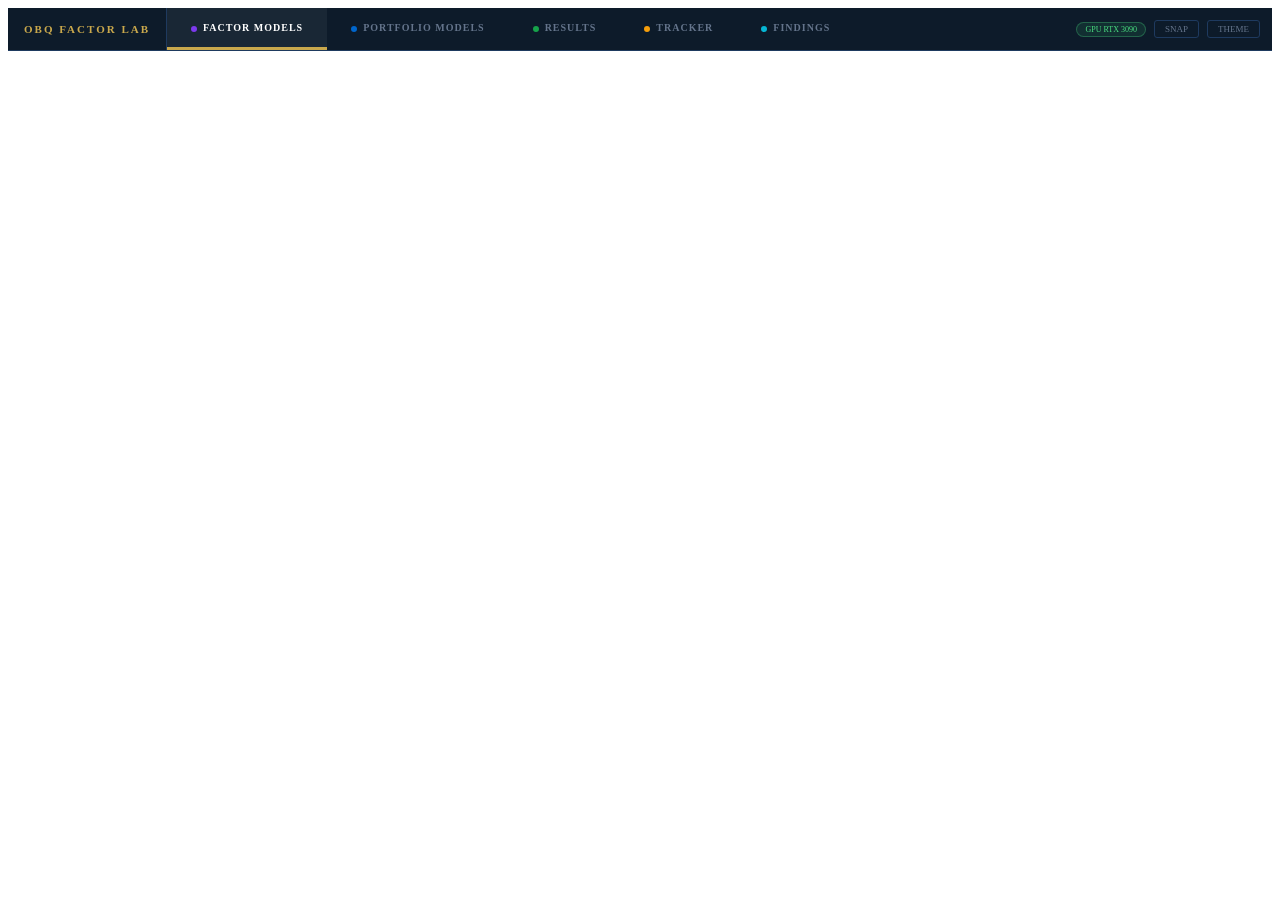
==== commit 39146bd1: "v2.2: White default theme + 5-tab redesign + Findings journal Theme: - Default to white (data-theme " ====
--- a/gui/static/index.html
+++ b/gui/static/index.html
@@ -6,82 +6,83 @@
   <link rel="stylesheet" href="/static/css/app.css"/>
   <style>
     /* ═══════════════════════════════════════════════════════════
-       SHARED COMPONENT STYLES — used by all 4 tabs
+       SHARED COMPONENT STYLES — ALL use CSS variables for theming
     ═══════════════════════════════════════════════════════════ */
 
     /* ── Table rows / headers ── */
-    .fl-tbl-header { display:flex; padding:4px 8px; background:#f1f5f9; border-bottom:2px solid #e2e8f0; flex-shrink:0; user-select:none; }
-    .fl-th { font-size:9px; font-weight:700; color:#64748b; text-transform:uppercase; letter-spacing:.5px; padding:3px 4px; cursor:pointer; white-space:nowrap; display:flex; align-items:center; gap:2px; }
-    .fl-th:hover { color:#0066cc; }
+    .fl-tbl-header { display:flex; padding:4px 8px; background:var(--bg-panel); border-bottom:2px solid var(--border); flex-shrink:0; user-select:none; }
+    .fl-th { font-size:9px; font-weight:700; color:var(--text-dim); text-transform:uppercase; letter-spacing:.5px; padding:3px 4px; cursor:pointer; white-space:nowrap; display:flex; align-items:center; gap:2px; }
+    .fl-th:hover { color:var(--accent2); }
     .fl-sort-arrow { font-size:8px; }
     .fl-tbl-body { flex:1; overflow-y:auto; }
-    .fl-tr { display:flex; padding:5px 8px; border-bottom:1px solid #f1f5f9; cursor:pointer; align-items:center; border-left:3px solid transparent; transition:background .1s; }
-    .fl-tr:hover { background:#f8fafc; }
-    .fl-tr.active { border-left-color:#0066cc; background:#eff6ff; }
+    .fl-tr { display:flex; padding:5px 8px; border-bottom:1px solid var(--border); cursor:pointer; align-items:center; border-left:3px solid transparent; transition:background .1s; }
+    .fl-tr:hover { background:var(--bg-panel); }
+    .fl-tr.active { border-left-color:var(--accent2); background:var(--bg-panel2); }
     .fl-tr.promoted { border-left-color:#16a34a; }
     .fl-tr.tracked  { border-left-color:#7c3aed; }
-    .fl-td { font-size:11px; color:#374151; padding:0 4px; overflow:hidden; text-overflow:ellipsis; white-space:nowrap; }
+    .fl-td { font-size:11px; color:var(--text); padding:0 4px; overflow:hidden; text-overflow:ellipsis; white-space:nowrap; }
     .fl-td.g { color:#16a34a; font-weight:600; }
     .fl-td.r { color:#dc2626; font-weight:600; }
     .fl-td.p { color:#7c3aed; font-weight:600; }
-    .fl-td.dim { color:#9ca3af; font-size:10px; }
+    .fl-td.dim { color:var(--text-dim); font-size:10px; }
+    .log-empty { padding:20px; text-align:center; color:var(--text-muted); font-size:11px; }
 
     /* ── Split pane layout ── */
     .split-view { display:flex; flex:1; overflow:hidden; min-height:0; }
     .split-left  { display:flex; flex-direction:column; overflow:hidden; min-width:200px; }
-    .split-divider { width:5px; background:#e2e8f0; cursor:col-resize; flex-shrink:0; transition:background .15s; }
-    .split-divider:hover, .split-divider.dragging { background:#0066cc; }
-    .split-right { flex:1; display:flex; flex-direction:column; overflow:hidden; background:#fff; min-width:300px; }
+    .split-divider { width:5px; background:var(--border); cursor:col-resize; flex-shrink:0; transition:background .15s; }
+    .split-divider:hover, .split-divider.dragging { background:var(--accent2); }
+    .split-right { flex:1; display:flex; flex-direction:column; overflow:hidden; background:var(--bg); min-width:300px; }
 
     /* ── Tearsheet shared ── */
-    .ts-empty { flex:1; display:flex; align-items:center; justify-content:center; flex-direction:column; gap:8px; }
+    .ts-empty { flex:1; display:flex; align-items:center; justify-content:center; flex-direction:column; gap:8px; background:var(--bg); }
     .ts-empty-icon { font-size:36px; opacity:.2; }
-    .ts-empty-msg  { font-size:12px; color:#9ca3af; }
-    .ts-content-panel { display:none; flex:1; flex-direction:column; overflow-y:auto; min-height:0; }
+    .ts-empty-msg  { font-size:12px; color:var(--text-muted); }
+    .ts-content-panel { display:none; flex:1; flex-direction:column; overflow-y:auto; min-height:0; background:var(--bg); }
     .ts-content-panel.active { display:flex; flex-direction:column; }
-    .ts-topbar { display:flex; align-items:center; justify-content:space-between; padding:8px 14px; background:#f8f9fa; border-bottom:1px solid #e5e7eb; flex-shrink:0; }
-    .ts-name   { font-size:13px; font-weight:800; color:#0066cc; letter-spacing:1px; }
-    .ts-meta   { font-size:9px; color:#9ca3af; margin-top:2px; }
-    .ts-kpi-grid { display:grid; grid-template-columns:repeat(6,1fr); gap:1px; background:#e5e7eb; flex-shrink:0; }
-    .ts-kpi      { background:#fff; padding:8px 6px; text-align:center; }
-    .ts-kpi-lbl  { font-size:8px; color:#6b7280; text-transform:uppercase; letter-spacing:.8px; margin-bottom:3px; }
-    .ts-kpi-val  { font-size:15px; font-weight:700; color:#111; }
+    .ts-topbar { display:flex; align-items:center; justify-content:space-between; padding:8px 14px; background:var(--bg-panel); border-bottom:1px solid var(--border); flex-shrink:0; }
+    .ts-name   { font-size:13px; font-weight:800; color:var(--accent); letter-spacing:1px; }
+    .ts-meta   { font-size:9px; color:var(--text-muted); margin-top:2px; }
+    .ts-kpi-grid { display:grid; grid-template-columns:repeat(6,1fr); gap:1px; background:var(--border); flex-shrink:0; }
+    .ts-kpi      { background:var(--bg-panel); padding:8px 6px; text-align:center; }
+    .ts-kpi-lbl  { font-size:8px; color:var(--text-dim); text-transform:uppercase; letter-spacing:.8px; margin-bottom:3px; }
+    .ts-kpi-val  { font-size:15px; font-weight:700; color:var(--text); }
     .ts-kpi-val.g { color:#16a34a; }
     .ts-kpi-val.r { color:#dc2626; }
-    .ts-kpi-val.a { color:#7c3aed; }
+    .ts-kpi-val.a { color:var(--accent); }
     .ts-charts     { display:grid; grid-template-columns:1fr 1fr; gap:8px; padding:10px 12px; flex-shrink:0; }
     .ts-charts.wide{ grid-template-columns:1fr; }
-    .ts-chart-box  { background:#fff; border:1px solid #e5e7eb; border-radius:4px; padding:8px 10px; overflow:hidden; }
-    .ts-chart-box h6 { font-size:8px; font-weight:700; color:#6b7280; letter-spacing:1px; text-transform:uppercase; margin-bottom:4px; }
-    .ts-mets-grid  { display:grid; grid-template-columns:1fr 1fr; gap:1px; background:#e5e7eb; margin:0 12px 12px; }
-    .ts-met-row    { display:flex; justify-content:space-between; padding:4px 10px; background:#fff; border-bottom:1px solid #f3f4f6; }
-    .ts-met-lbl    { font-size:10px; color:#6b7280; }
-    .ts-met-val    { font-size:10px; font-weight:600; color:#111; }
+    .ts-chart-box  { background:var(--bg-panel); border:1px solid var(--border); border-radius:4px; padding:8px 10px; overflow:hidden; }
+    .ts-chart-box h6 { font-size:8px; font-weight:700; color:var(--text-dim); letter-spacing:1px; text-transform:uppercase; margin-bottom:4px; }
+    .ts-mets-grid  { display:grid; grid-template-columns:1fr 1fr; gap:1px; background:var(--border); margin:0 12px 12px; }
+    .ts-met-row    { display:flex; justify-content:space-between; padding:4px 10px; background:var(--bg); border-bottom:1px solid var(--border); }
+    .ts-met-lbl    { font-size:10px; color:var(--text-dim); }
+    .ts-met-val    { font-size:10px; font-weight:600; color:var(--text); }
     .ts-met-val.g  { color:#16a34a; }
     .ts-met-val.r  { color:#dc2626; }
-    .ts-met-sec    { grid-column:1/-1; font-size:8px; font-weight:700; color:#0066cc; letter-spacing:1px; text-transform:uppercase; padding:6px 10px 2px; background:#eff6ff; border-top:1px solid #dbeafe; }
-    .ts-sec-hdr    { font-size:9px; font-weight:700; color:#6b7280; letter-spacing:1.2px; text-transform:uppercase; padding:8px 14px 4px; background:#f8f9fa; border-top:1px solid #e5e7eb; border-bottom:1px solid #e5e7eb; margin-top:2px; flex-shrink:0; }
+    .ts-met-sec    { grid-column:1/-1; font-size:8px; font-weight:700; color:var(--accent2); letter-spacing:1px; text-transform:uppercase; padding:6px 10px 2px; background:var(--bg-panel2); border-top:1px solid var(--border); }
+    .ts-sec-hdr    { font-size:9px; font-weight:700; color:var(--text-dim); letter-spacing:1.2px; text-transform:uppercase; padding:8px 14px 4px; background:var(--bg-panel); border-top:1px solid var(--border); border-bottom:1px solid var(--border); margin-top:2px; flex-shrink:0; }
     .ts-heatmap    { margin:0 12px 8px; overflow-x:auto; flex-shrink:0; }
 
     /* ── Config bar (shared) ── */
-    .fl-config { padding:8px 12px; background:#f8f9fa; border-bottom:1px solid #e5e7eb; flex-shrink:0; display:flex; flex-direction:column; gap:6px; }
+    .fl-config { padding:8px 12px; background:var(--bg-panel); border-bottom:1px solid var(--border); flex-shrink:0; display:flex; flex-direction:column; gap:6px; }
     .fl-config-row { display:flex; gap:6px; align-items:flex-end; flex-wrap:wrap; }
-    .fl-config select, .fl-config input { background:#fff; border:1px solid #d1d5db; color:#374151; font-family:var(--font); font-size:11px; padding:4px 7px; border-radius:3px; outline:none; }
-    .fl-config select:focus, .fl-config input:focus { border-color:#0066cc; }
-    .fl-config label { font-size:9px; color:#6b7280; letter-spacing:1px; text-transform:uppercase; display:block; margin-bottom:2px; }
+    .fl-config select, .fl-config input { background:var(--bg); border:1px solid var(--border); color:var(--text); font-family:var(--font); font-size:11px; padding:4px 7px; border-radius:3px; outline:none; }
+    .fl-config select:focus, .fl-config input:focus { border-color:var(--accent2); }
+    .fl-config label { font-size:9px; color:var(--text-dim); letter-spacing:1px; text-transform:uppercase; display:block; margin-bottom:2px; }
     .fl-config .fld { display:flex; flex-direction:column; }
-    .fl-prog      { height:3px; background:#f1f5f9; flex-shrink:0; overflow:hidden; }
-    .fl-prog-fill { height:100%; background:#0066cc; transition:width .3s; width:0; }
-    .status-bar   { padding:5px 12px; font-size:10px; color:#6b7280; border-bottom:1px solid #f1f5f9; background:#f8f9fa; flex-shrink:0; }
+    .fl-prog      { height:3px; background:var(--bg-panel); flex-shrink:0; overflow:hidden; }
+    .fl-prog-fill { height:100%; background:var(--accent2); transition:width .3s; width:0; }
+    .status-bar   { padding:5px 12px; font-size:10px; color:var(--text-dim); border-bottom:1px solid var(--border); background:var(--bg-panel); flex-shrink:0; }
 
     /* ── Buttons ── */
-    .btn-run-fl  { background:#0066cc; color:#fff; border:none; padding:6px 16px; font-size:11px; font-weight:700; cursor:pointer; border-radius:3px; white-space:nowrap; }
+    .btn-run-fl  { background:var(--accent2); color:#fff; border:none; padding:6px 16px; font-size:11px; font-weight:700; cursor:pointer; border-radius:3px; white-space:nowrap; }
     .btn-run-fl:hover   { opacity:.88; }
     .btn-run-fl:disabled{ opacity:.4; cursor:not-allowed; }
     .btn-promote { background:#16a34a; color:#fff; border:none; padding:4px 10px; font-size:9px; font-weight:700; cursor:pointer; border-radius:3px; }
     .btn-activate{ background:#7c3aed; color:#fff; border:none; padding:4px 10px; font-size:9px; font-weight:700; cursor:pointer; border-radius:3px; }
-    .btn-sm-action { background:#f8f9fa; color:#374151; border:1px solid #d1d5db; padding:4px 10px; font-size:9px; cursor:pointer; border-radius:3px; }
-    .btn-pdf     { background:#0066cc; color:#fff; border:none; padding:5px 12px; font-size:9px; font-weight:700; cursor:pointer; border-radius:3px; }
+    .btn-sm-action { background:var(--bg-panel2); color:var(--text); border:1px solid var(--border); padding:4px 10px; font-size:9px; cursor:pointer; border-radius:3px; }
+    .btn-pdf     { background:var(--accent2); color:#fff; border:none; padding:5px 12px; font-size:9px; font-weight:700; cursor:pointer; border-radius:3px; }
     .btn-csv     { background:#16a34a; color:#fff; border:none; padding:5px 12px; font-size:9px; font-weight:700; cursor:pointer; border-radius:3px; }
     .btn-img     { background:#7c3aed; color:#fff; border:none; padding:5px 12px; font-size:9px; font-weight:700; cursor:pointer; border-radius:3px; }
 
@@ -97,6 +98,7 @@
     .main-tab.tab-portfolio .tab-dot { background:#0066cc; }
     .main-tab.tab-results   .tab-dot { background:#16a34a; }
     .main-tab.tab-tracker   .tab-dot { background:#f59e0b; }
+    .main-tab.tab-findings  .tab-dot { background:#06b6d4; }
     .tab-dot { display:inline-block; width:6px; height:6px; border-radius:50%; margin-right:6px; vertical-align:middle; }
     .nav-right { margin-left:auto; display:flex; align-items:center; gap:8px; padding:0 12px; }
     .nav-util  { background:none; border:1px solid #1e3a5f; color:#64748b; padding:3px 10px; border-radius:3px; cursor:pointer; font-size:9px; font-family:var(--font); }
@@ -122,7 +124,7 @@
     #nav::-webkit-scrollbar { display:none; }
   </style>
 </head>
-<body data-theme="dark">
+<body data-theme="">
 
 <!-- ══════════════════════════════════════════════════════════════
      NAV BAR
@@ -142,6 +144,9 @@
   <button class="main-tab tab-tracker"   onclick="switchMainTab('tracker')"   id="tab-btn-tracker">
     <span class="tab-dot" style="background:#f59e0b"></span>TRACKER
   </button>
+  <button class="main-tab tab-findings"  onclick="switchMainTab('findings')"  id="tab-btn-findings">
+    <span class="tab-dot" style="background:#06b6d4"></span>FINDINGS
+  </button>
 
   <div class="nav-right">
     <span id="gpu-badge">GPU RTX 3090</span>
@@ -202,7 +207,7 @@
       <div class="fld"><label>COST bps</label><input type="number" id="fl-cost-bps" value="15" min="0" style="width:50px"/></div>
       <button class="btn-run-fl" id="fl-run-btn" onclick="flRunBacktest()" style="background:#7c3aed">&#9654; RUN FACTOR</button>
     </div>
-    <div id="fl-score-info" style="font-size:9px;color:#9ca3af;padding-top:2px">Select a score to see date range</div>
+    <div id="fl-score-info" style="font-size:9px;color:var(--text-muted);padding-top:2px">Select a score to see date range</div>
   </div>
   <div class="fl-prog"><div class="fl-prog-fill" id="fl-prog-fill"></div></div>
   <div class="status-bar" id="fl-status-bar">Select a factor and click RUN FACTOR</div>
@@ -220,25 +225,73 @@
         <div class="fl-th" style="flex:0 0 48px" onclick="flSortBy('q1_sharpe')">Q1 SH</div>
         <div class="fl-th" style="flex:1">LABEL</div>
       </div>
-      <div class="fl-tbl-body" id="fl-tbl-body">
-        <div class="log-empty" id="fl-tbl-empty" style="padding:20px;text-align:center;color:#9ca3af;font-size:11px">No factor runs yet — configure and click RUN FACTOR</div>
+      <div class="fl-tbl-body" id="fl-tbl-body" style="max-height:40%;min-height:80px">
+        <div class="log-empty" id="fl-tbl-empty">No factor runs yet — configure and click RUN FACTOR</div>
+      </div>
+
+      <!-- Saved bank models (bottom of left pane) -->
+      <div style="padding:5px 10px;background:var(--bg-panel2);border-top:2px solid var(--border);border-bottom:1px solid var(--border);display:flex;align-items:center;justify-content:space-between;flex-shrink:0">
+        <span style="font-size:8px;font-weight:700;color:var(--text-dim);letter-spacing:1px;text-transform:uppercase">SAVED MODELS</span>
+        <div style="display:flex;gap:6px;align-items:center">
+          <span id="fl-bank-count" style="font-size:8px;color:var(--text-muted)">0 saved</span>
+          <button onclick="flLoadBank()" style="font-size:8px;padding:2px 7px;background:var(--bg);border:1px solid var(--border);color:var(--text-dim);cursor:pointer;border-radius:3px">&#8635;</button>
+        </div>
+      </div>
+      <div class="fl-tbl-header" style="background:var(--bg-panel2)">
+        <div class="fl-th" style="flex:0 0 115px;font-size:8px">STRATEGY ID</div>
+        <div class="fl-th" style="flex:0 0 60px;font-size:8px">SPREAD</div>
+        <div class="fl-th" style="flex:0 0 44px;font-size:8px">ICIR</div>
+        <div class="fl-th" style="flex:0 0 44px;font-size:8px">HIT%</div>
+        <div class="fl-th" style="flex:0 0 50px;font-size:8px">Q1 CAGR</div>
+        <div class="fl-th" style="flex:1;font-size:8px">LABEL</div>
+      </div>
+      <div class="fl-tbl-body" id="fl-bank-body" style="flex:1">
+        <div class="log-empty" id="fl-bank-empty">Loading saved models...</div>
       </div>
     </div>
     <div class="split-divider" id="fl-divider"></div>
     <div class="split-right">
       <div class="ts-empty" id="fl-ts-empty">
         <div class="ts-empty-icon">&#9652;</div>
-        <div class="ts-empty-msg">Run a factor backtest to see the quintile tearsheet</div>
+        <div class="ts-empty-msg">Run a factor backtest or click a saved model</div>
       </div>
       <div class="ts-content-panel" id="fl-ts-content"></div>
     </div>
   </div>
 </div><!-- /#view-factor -->
 
-<!-- ─── TAB 2: PORTFOLIO MODELS ──────────────────────────────── -->
+<!-- ─── TAB 2: PORTFOLIO MODELS (coming soon — stub) ────────────── -->
 <div class="tab-view" id="view-portfolio">
-
-  <!-- Config bar (wraps existing app.js controls) -->
+  <div class="fl-config">
+    <div class="fl-config-row">
+      <span style="font-size:13px;font-weight:700;color:var(--text)">Portfolio Models</span>
+      <span style="font-size:10px;color:var(--text-muted);margin-left:8px">— Run a factor model first, then promote it here to build a live Top-N portfolio strategy</span>
+    </div>
+  </div>
+  <div class="split-view" style="align-items:center;justify-content:center">
+    <div style="text-align:center;padding:60px 40px;color:var(--text-muted)">
+      <div style="font-size:48px;opacity:.15;margin-bottom:20px">&#9783;</div>
+      <div style="font-size:14px;font-weight:700;color:var(--text-dim);margin-bottom:8px">Portfolio Models — Coming Next Sprint</div>
+      <div style="font-size:11px;max-width:380px;line-height:1.7">
+        After running a factor model in <strong>Factor Models</strong>, you'll be able to promote the top quintile into a live Top-N portfolio backtest here with full position sizing, rebalance timing optimization, and technical entry filters.
+      </div>
+      <div style="margin-top:24px;display:flex;gap:10px;justify-content:center;flex-wrap:wrap">
+        <div style="background:var(--bg-panel);border:1px solid var(--border);border-radius:6px;padding:12px 20px;font-size:10px;color:var(--text-dim)">&#9654; Top-N from Q1</div>
+        <div style="background:var(--bg-panel);border:1px solid var(--border);border-radius:6px;padding:12px 20px;font-size:10px;color:var(--text-dim)">&#9654; Rebalance Optimizer</div>
+        <div style="background:var(--bg-panel);border:1px solid var(--border);border-radius:6px;padding:12px 20px;font-size:10px;color:var(--text-dim)">&#9654; Technical Filters</div>
+        <div style="background:var(--bg-panel);border:1px solid var(--border);border-radius:6px;padding:12px 20px;font-size:10px;color:var(--text-dim)">&#9654; Full Tearsheet</div>
+      </div>
+      <button class="btn-run-fl" onclick="window.switchMainTab('factor')" style="margin-top:28px;background:#7c3aed">
+        &#9664; Go to Factor Models
+      </button>
+    </div>
+  </div>
+</div><!-- /#view-portfolio -->
+
+<!-- ─── TAB 3: RESULTS (strategy backtests from app.js) ──────── -->
+<div class="tab-view" id="view-results">
+
+  <!-- app.js controls live here -->
   <div class="fl-config" id="config-bar">
     <div class="fl-config-row">
       <div class="fld"><label>MODE</label>
@@ -292,7 +345,7 @@
         <div class="fl-th" style="flex:1">STATUS</div>
       </div>
       <div class="fl-tbl-body" id="tbl-body">
-        <div class="log-empty" id="tbl-empty" style="padding:20px;text-align:center;color:#9ca3af;font-size:11px">No runs yet — click RUN to start a backtest</div>
+        <div class="log-empty" id="tbl-empty">No runs yet — click RUN to start a backtest</div>
       </div>
     </div>
     <div class="split-divider" id="divider"></div>
@@ -302,66 +355,6 @@
         <div class="ts-empty-msg">Click a run in the table to view tearsheet</div>
       </div>
       <div class="ts-content-panel" id="ts-content"></div>
-    </div>
-  </div>
-</div><!-- /#view-portfolio -->
-
-<!-- ─── TAB 3: RESULTS ───────────────────────────────────────── -->
-<div class="tab-view" id="view-results">
-
-  <div class="fl-config">
-    <div class="fl-config-row" style="justify-content:space-between;width:100%">
-      <div style="display:flex;gap:8px;align-items:center">
-        <span style="font-size:12px;font-weight:700;color:#374151">Saved Models</span>
-        <span id="res-count-badge" style="background:#eff6ff;color:#0066cc;border:1px solid #bfdbfe;border-radius:10px;padding:2px 8px;font-size:9px;font-weight:700">0 models</span>
-        <button class="btn-sm-action" onclick="resRefresh()">&#8635; Refresh</button>
-      </div>
-      <div style="display:flex;gap:6px;align-items:center">
-        <label style="font-size:9px;color:#6b7280">TYPE</label>
-        <select id="res-filter-type" onchange="resRefresh()" style="font-size:10px;padding:3px 6px;border:1px solid #d1d5db;border-radius:3px">
-          <option value="all">All Models</option>
-          <option value="factor">Factor Models (FM-)</option>
-          <option value="portfolio">Portfolio Models (PS-)</option>
-        </select>
-        <label style="font-size:9px;color:#6b7280">SORT</label>
-        <select id="res-sort-col" onchange="resRefresh()" style="font-size:10px;padding:3px 6px;border:1px solid #d1d5db;border-radius:3px">
-          <option value="icir">ICIR</option>
-          <option value="quintile_spread_cagr">Q Spread</option>
-          <option value="q1_cagr">Q1 CAGR</option>
-          <option value="created_at">Date</option>
-        </select>
-      </div>
-    </div>
-  </div>
-  <div class="status-bar" id="res-status">Loading results from strategy bank...</div>
-
-  <div class="split-view">
-    <div class="split-left" id="res-left-pane" style="width:560px;flex-shrink:0">
-      <div class="fl-tbl-header">
-        <div class="fl-th" style="flex:0 0 120px">STRATEGY ID</div>
-        <div class="fl-th" style="flex:0 0 48px">TYPE</div>
-        <div class="fl-th" style="flex:0 0 60px">SPREAD</div>
-        <div class="fl-th" style="flex:0 0 48px">IC</div>
-        <div class="fl-th" style="flex:0 0 44px">ICIR</div>
-        <div class="fl-th" style="flex:0 0 50px">Q1 CAGR</div>
-        <div class="fl-th" style="flex:0 0 48px">Q1 SH</div>
-        <div class="fl-th" style="flex:0 0 60px">SAVED</div>
-        <div class="fl-th" style="flex:1">LABEL</div>
-      </div>
-      <div class="fl-tbl-body" id="res-tbl-body">
-        <div class="log-empty" id="res-tbl-empty" style="padding:20px;text-align:center;color:#9ca3af;font-size:11px">Loading...</div>
-      </div>
-    </div>
-    <div class="split-divider" id="res-divider"></div>
-    <div class="split-right">
-      <div class="ts-empty" id="res-ts-empty">
-        <div class="ts-empty-icon">&#9670;</div>
-        <div class="ts-empty-msg">Select a saved model to view its tearsheet</div>
-        <div style="margin-top:16px;display:flex;gap:8px">
-          <button class="btn-activate" onclick="resActivateSelected()" id="res-activate-btn" style="display:none">ACTIVATE IN TRACKER</button>
-        </div>
-      </div>
-      <div class="ts-content-panel" id="res-ts-content"></div>
     </div>
   </div>
 </div><!-- /#view-results -->
@@ -402,7 +395,7 @@
         <div class="fl-th" style="flex:1">SECTOR</div>
       </div>
       <div class="fl-tbl-body" id="trk-pos-body">
-        <div class="log-empty" id="trk-pos-empty" style="padding:20px;text-align:center;color:#9ca3af;font-size:11px">
+        <div class="log-empty" id="trk-pos-empty" class="log-empty">
           No active positions<br/>Activate a strategy from Results tab
         </div>
       </div>
@@ -420,7 +413,7 @@
         <div class="fl-th" style="flex:1">SECTOR</div>
       </div>
       <div class="fl-tbl-body" id="trk-rebal-body" style="max-height:200px">
-        <div class="log-empty" id="trk-rebal-empty" style="padding:12px;text-align:center;color:#9ca3af;font-size:11px">No rebalance due</div>
+        <div class="log-empty" id="trk-rebal-empty" class="log-empty">No rebalance due</div>
       </div>
     </div>
 
@@ -439,6 +432,87 @@
     </div>
   </div>
 </div><!-- /#view-tracker -->
+
+<!-- ─── TAB 5: FINDINGS ──────────────────────────────────────── -->
+<div class="tab-view" id="view-findings">
+
+  <div class="fl-config">
+    <div class="fl-config-row" style="justify-content:space-between;width:100%">
+      <div style="display:flex;gap:8px;align-items:center">
+        <span style="font-size:12px;font-weight:700;color:var(--text)">Research Findings Journal</span>
+        <span id="fnd-count-badge" style="background:rgba(6,182,212,0.15);color:#06b6d4;border:1px solid rgba(6,182,212,0.3);border-radius:10px;padding:2px 8px;font-size:9px;font-weight:700">0 findings</span>
+      </div>
+      <div style="display:flex;gap:6px;align-items:center">
+        <select id="fnd-filter-tag" onchange="findingsFilter()" style="font-size:10px;padding:3px 6px;background:var(--bg);border:1px solid var(--border);color:var(--text);border-radius:3px">
+          <option value="all">All Tags</option>
+          <option value="factor">Factor Research</option>
+          <option value="portfolio">Portfolio Research</option>
+          <option value="risk">Risk Insight</option>
+          <option value="data">Data Quality</option>
+          <option value="bias">Bias / Gotcha</option>
+        </select>
+        <button class="btn-run-fl" onclick="findingsNew()" style="background:#06b6d4;padding:5px 12px;font-size:10px">+ NEW FINDING</button>
+        <button class="btn-sm-action" onclick="findingsExport()">&#8595; Export</button>
+      </div>
+    </div>
+  </div>
+  <div class="status-bar" id="fnd-status">Research journal — log what you learn from each backtest cycle</div>
+
+  <div style="display:flex;flex:1;overflow:hidden;min-height:0;flex-direction:column">
+
+    <!-- New finding form (hidden by default) -->
+    <div id="fnd-new-form" style="display:none;padding:12px 16px;background:var(--bg-panel);border-bottom:2px solid #06b6d4;flex-shrink:0">
+      <div style="font-size:10px;font-weight:700;color:#06b6d4;margin-bottom:8px;letter-spacing:1px">NEW RESEARCH FINDING</div>
+      <div style="display:grid;grid-template-columns:1fr 1fr 140px;gap:8px;margin-bottom:8px">
+        <div>
+          <div style="font-size:9px;color:var(--text-dim);margin-bottom:3px;text-transform:uppercase;letter-spacing:1px">Title / Summary</div>
+          <input id="fnd-title" placeholder="e.g. JCN factor decays after 9mo hold" style="width:100%;padding:6px 8px;background:var(--bg);border:1px solid var(--border);color:var(--text);font-size:11px;border-radius:3px"/>
+        </div>
+        <div>
+          <div style="font-size:9px;color:var(--text-dim);margin-bottom:3px;text-transform:uppercase;letter-spacing:1px">Strategy ID (optional)</div>
+          <input id="fnd-strategy-id" placeholder="e.g. FM-JCNFUL-20260430-C9BF" style="width:100%;padding:6px 8px;background:var(--bg);border:1px solid var(--border);color:var(--text);font-size:11px;border-radius:3px"/>
+        </div>
+        <div>
+          <div style="font-size:9px;color:var(--text-dim);margin-bottom:3px;text-transform:uppercase;letter-spacing:1px">Tag</div>
+          <select id="fnd-tag" style="width:100%;padding:6px 8px;background:var(--bg);border:1px solid var(--border);color:var(--text);font-size:11px;border-radius:3px">
+            <option value="factor">Factor Research</option>
+            <option value="portfolio">Portfolio Research</option>
+            <option value="risk">Risk Insight</option>
+            <option value="data">Data Quality</option>
+            <option value="bias">Bias / Gotcha</option>
+          </select>
+        </div>
+      </div>
+      <div style="margin-bottom:8px">
+        <div style="font-size:9px;color:var(--text-dim);margin-bottom:3px;text-transform:uppercase;letter-spacing:1px">Detailed Finding / What We Learned</div>
+        <textarea id="fnd-body" rows="4" placeholder="Describe what you found, what worked, what didn't, and what to try next..." style="width:100%;padding:8px;background:var(--bg);border:1px solid var(--border);color:var(--text);font-size:11px;border-radius:3px;resize:vertical;font-family:inherit"></textarea>
+      </div>
+      <div style="margin-bottom:8px">
+        <div style="font-size:9px;color:var(--text-dim);margin-bottom:3px;text-transform:uppercase;letter-spacing:1px">Action Items / Next Steps</div>
+        <input id="fnd-actions" placeholder="e.g. Test with 3mo hold; try momentum overlay; test on mid-cap only" style="width:100%;padding:6px 8px;background:var(--bg);border:1px solid var(--border);color:var(--text);font-size:11px;border-radius:3px"/>
+      </div>
+      <div style="display:flex;gap:8px">
+        <button class="btn-run-fl" onclick="findingsSave()" style="background:#06b6d4">Save Finding</button>
+        <button class="btn-sm-action" onclick="document.getElementById('fnd-new-form').style.display='none'">Cancel</button>
+      </div>
+    </div>
+
+    <!-- Findings table with expandable rows -->
+    <div style="flex:1;overflow-y:auto">
+      <div class="fl-tbl-header">
+        <div class="fl-th" style="flex:0 0 30px"></div>
+        <div class="fl-th" style="flex:0 0 85px">DATE</div>
+        <div class="fl-th" style="flex:0 0 65px">TAG</div>
+        <div class="fl-th" style="flex:0 0 150px">STRATEGY ID</div>
+        <div class="fl-th" style="flex:1">FINDING / SUMMARY</div>
+        <div class="fl-th" style="flex:0 0 60px">ACTIONS</div>
+      </div>
+      <div id="fnd-table-body">
+        <div class="log-empty" id="fnd-empty">No findings yet — click <strong>+ NEW FINDING</strong> to log your first research insight</div>
+      </div>
+    </div>
+  </div>
+</div><!-- /#view-findings -->
 
 </div><!-- /#app-body -->
 
@@ -452,6 +526,7 @@
 <script src="/static/js/factor_lab.js"></script>
 <script src="/static/js/results_lab.js"></script>
 <script src="/static/js/tracker_lab.js"></script>
+<script src="/static/js/findings_lab.js"></script>
 <script src="/static/js/tabs.js"></script>
 </body>
 </html>
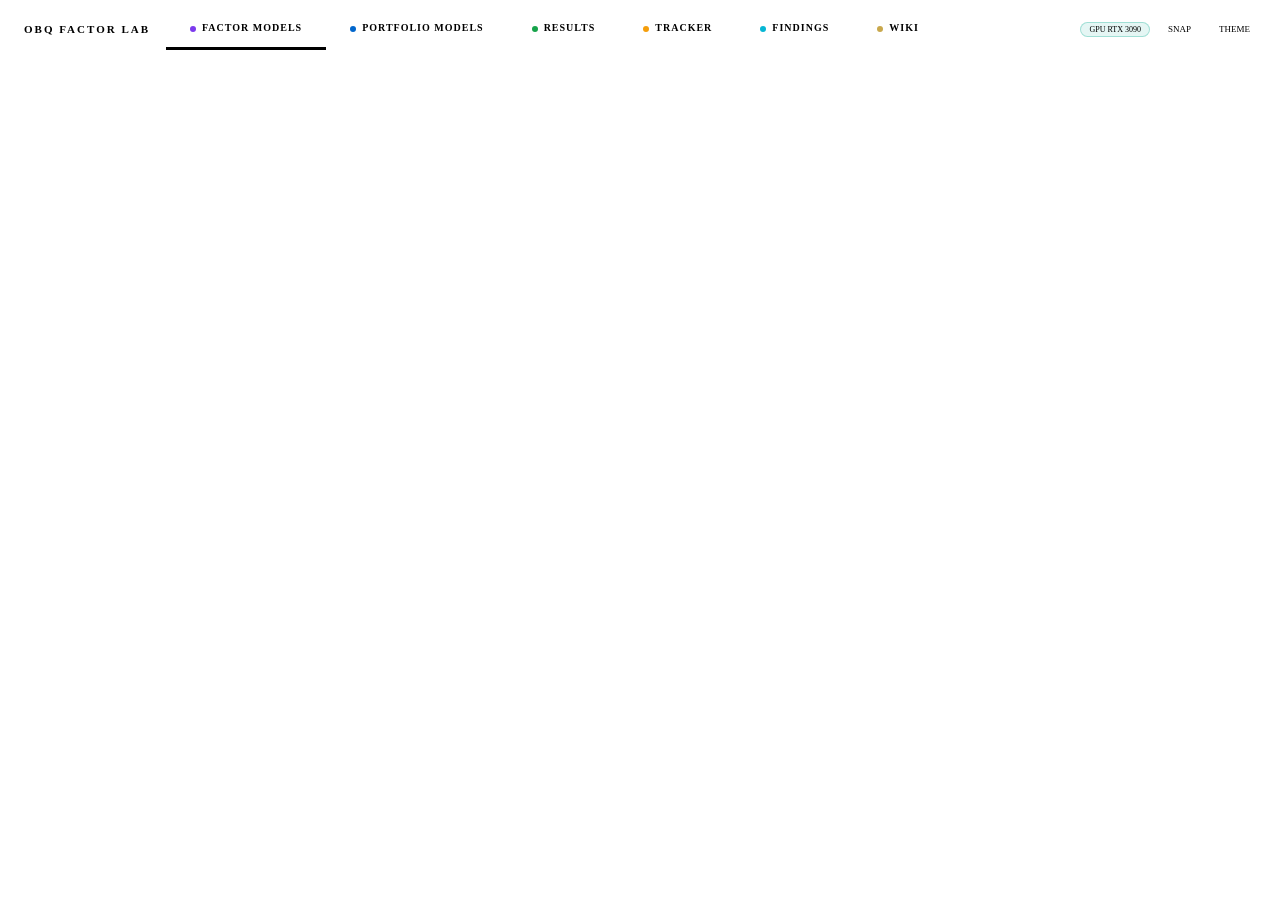
==== commit 4276c271: "v3.0: CYC-001 complete — Portfolio Models, 6-tab GUI, GIPS metrics, R3000 benchmark Major features a" ====
--- a/gui/static/index.html
+++ b/gui/static/index.html
@@ -15,7 +15,7 @@
     .fl-th:hover { color:var(--accent2); }
     .fl-sort-arrow { font-size:8px; }
     .fl-tbl-body { flex:1; overflow-y:auto; }
-    .fl-tr { display:flex; padding:5px 8px; border-bottom:1px solid var(--border); cursor:pointer; align-items:center; border-left:3px solid transparent; transition:background .1s; }
+    .fl-tr { display:flex; padding:3px 4px 3px 8px; border-bottom:1px solid var(--border); cursor:pointer; align-items:center; border-left:3px solid transparent; transition:background .1s; overflow:visible; }
     .fl-tr:hover { background:var(--bg-panel); }
     .fl-tr.active { border-left-color:var(--accent2); background:var(--bg-panel2); }
     .fl-tr.promoted { border-left-color:#16a34a; }
@@ -89,11 +89,11 @@
     /* ═══════════════════════════════════════════════════════════
        NAV — 4 main tabs
     ═══════════════════════════════════════════════════════════ */
-    #nav { display:flex; background:#0d1b2a; border-bottom:1px solid #1e3a5f; flex-shrink:0; height:42px; align-items:stretch; }
-    .nav-brand { padding:0 16px; display:flex; align-items:center; font-size:11px; font-weight:800; color:#c9a84c; letter-spacing:2px; flex-shrink:0; border-right:1px solid #1e3a5f; }
-    .main-tab  { flex:0 0 auto; padding:0 24px; border:none; cursor:pointer; background:transparent; color:#64748b; font-size:10px; font-weight:700; letter-spacing:1px; font-family:var(--font); border-bottom:3px solid transparent; transition:all .15s; text-transform:uppercase; }
-    .main-tab:hover  { color:#94a3b8; background:rgba(255,255,255,0.03); }
-    .main-tab.active { color:#ffffff; border-bottom-color:#c9a84c; background:rgba(255,255,255,0.05); }
+    #nav { display:flex; background:var(--bg-panel); border-bottom:2px solid var(--border); flex-shrink:0; height:42px; align-items:stretch; }
+    .nav-brand { padding:0 16px; display:flex; align-items:center; font-size:11px; font-weight:800; color:var(--accent); letter-spacing:2px; flex-shrink:0; border-right:1px solid var(--border); }
+    .main-tab  { flex:0 0 auto; padding:0 24px; border:none; cursor:pointer; background:transparent; color:var(--text-dim); font-size:10px; font-weight:700; letter-spacing:1px; font-family:var(--font); border-bottom:3px solid transparent; transition:all .15s; text-transform:uppercase; }
+    .main-tab:hover  { color:var(--text); background:var(--bg-panel2); }
+    .main-tab.active { color:var(--accent); border-bottom-color:var(--accent); background:var(--bg); }
     .main-tab.tab-factor    .tab-dot { background:#7c3aed; }
     .main-tab.tab-portfolio .tab-dot { background:#0066cc; }
     .main-tab.tab-results   .tab-dot { background:#16a34a; }
@@ -101,9 +101,9 @@
     .main-tab.tab-findings  .tab-dot { background:#06b6d4; }
     .tab-dot { display:inline-block; width:6px; height:6px; border-radius:50%; margin-right:6px; vertical-align:middle; }
     .nav-right { margin-left:auto; display:flex; align-items:center; gap:8px; padding:0 12px; }
-    .nav-util  { background:none; border:1px solid #1e3a5f; color:#64748b; padding:3px 10px; border-radius:3px; cursor:pointer; font-size:9px; font-family:var(--font); }
-    .nav-util:hover { border-color:#c9a84c; color:#c9a84c; }
-    #gpu-badge { font-size:8px; color:#4ade80; background:rgba(74,222,128,0.1); padding:2px 8px; border-radius:10px; border:1px solid rgba(74,222,128,0.3); }
+    .nav-util  { background:none; border:1px solid var(--border); color:var(--text-dim); padding:3px 10px; border-radius:3px; cursor:pointer; font-size:9px; font-family:var(--font); }
+    .nav-util:hover { border-color:var(--accent); color:var(--accent); }
+    #gpu-badge { font-size:8px; color:var(--accent); background:rgba(0,168,143,0.1); padding:2px 8px; border-radius:10px; border:1px solid rgba(0,168,143,0.3); }
 
     /* ═══════════════════════════════════════════════════════════
        TAB VIEWS
@@ -122,6 +122,22 @@
     .tracker-badge.new  { background:#ede9fe; color:#7c3aed; border:1px solid #c4b5fd; }
 
     #nav::-webkit-scrollbar { display:none; }
+
+    /* ── Research Cycle rows ── */
+    .fl-cycle-row { border-bottom:1px solid var(--border); }
+    .fl-cycle-header { display:flex;align-items:center;gap:6px;padding:5px 8px;cursor:pointer;transition:background .1s; }
+    .fl-cycle-header:hover { background:var(--bg-panel); }
+    .fl-cycle-row.active .fl-cycle-header { background:var(--bg-panel2);border-left:3px solid var(--accent2); }
+    .fl-cycle-num  { font-size:9px;font-weight:700;color:var(--accent2);min-width:24px; }
+    .fl-cycle-name { font-size:10px;font-weight:700;color:var(--text);flex:1;overflow:hidden;text-overflow:ellipsis;white-space:nowrap; }
+    .fl-cycle-date { font-size:8px;color:var(--text-muted);min-width:70px;text-align:right; }
+    .fl-cycle-count{ font-size:8px;color:var(--text-dim);min-width:50px;text-align:right; }
+    .fl-cycle-expand-btn { background:none;border:none;cursor:pointer;color:var(--text-dim);font-size:9px;padding:0 3px;transition:transform .15s;line-height:1; }
+    .fl-cycle-expand-btn.open { transform:rotate(90deg); }
+    .fl-cycle-detail { padding:6px 12px;background:var(--bg);font-size:9px;color:var(--text-dim);line-height:1.7;border-top:1px solid var(--border);white-space:pre-wrap; }
+
+    /* ── Cycle new-form ── */
+    #fl-cycle-new-form { display:none;padding:10px 12px;background:var(--bg-panel);border-bottom:2px solid var(--accent2);flex-shrink:0; }
   </style>
 </head>
 <body data-theme="">
@@ -147,6 +163,9 @@
   <button class="main-tab tab-findings"  onclick="switchMainTab('findings')"  id="tab-btn-findings">
     <span class="tab-dot" style="background:#06b6d4"></span>FINDINGS
   </button>
+  <button class="main-tab tab-wiki" onclick="switchMainTab('wiki')" id="tab-btn-wiki">
+    <span class="tab-dot" style="background:#c9a84c"></span>WIKI
+  </button>
 
   <div class="nav-right">
     <span id="gpu-badge">GPU RTX 3090</span>
@@ -171,7 +190,7 @@
           <option value="jcn_full_composite">JCN Composite</option>
         </select>
       </div>
-      <div class="fld"><label>START</label><input type="date" id="fl-start-date" value="2005-01-31" style="width:120px"/></div>
+      <div class="fld"><label>START</label><input type="date" id="fl-start-date" value="1990-07-31" style="width:120px"/></div>
       <div class="fld"><label>END</label><input type="date" id="fl-end-date" style="width:120px"/></div>
       <div class="fld"><label>BUCKETS</label>
         <select id="fl-n-buckets" style="width:60px">
@@ -214,40 +233,101 @@
 
   <div class="split-view">
     <div class="split-left" id="fl-left-pane" style="width:520px;flex-shrink:0">
-      <div class="fl-tbl-header">
-        <div class="fl-th" style="flex:0 0 28px">ID</div>
-        <div class="fl-th" style="flex:0 0 65px" onclick="flSortBy('quintile_spread_cagr')">SPREAD&#9660;</div>
-        <div class="fl-th" style="flex:0 0 50px" onclick="flSortBy('ic_mean')">IC</div>
-        <div class="fl-th" style="flex:0 0 48px" onclick="flSortBy('icir')">ICIR</div>
-        <div class="fl-th" style="flex:0 0 48px" onclick="flSortBy('ic_hit_rate')">HIT%</div>
-        <div class="fl-th" style="flex:0 0 52px" onclick="flSortBy('monotonicity_score')">MONO%</div>
-        <div class="fl-th" style="flex:0 0 55px" onclick="flSortBy('q1_cagr')">Q1 CAGR</div>
-        <div class="fl-th" style="flex:0 0 48px" onclick="flSortBy('q1_sharpe')">Q1 SH</div>
-        <div class="fl-th" style="flex:1">LABEL</div>
-      </div>
-      <div class="fl-tbl-body" id="fl-tbl-body" style="max-height:40%;min-height:80px">
-        <div class="log-empty" id="fl-tbl-empty">No factor runs yet — configure and click RUN FACTOR</div>
-      </div>
-
-      <!-- Saved bank models (bottom of left pane) -->
-      <div style="padding:5px 10px;background:var(--bg-panel2);border-top:2px solid var(--border);border-bottom:1px solid var(--border);display:flex;align-items:center;justify-content:space-between;flex-shrink:0">
-        <span style="font-size:8px;font-weight:700;color:var(--text-dim);letter-spacing:1px;text-transform:uppercase">SAVED MODELS</span>
-        <div style="display:flex;gap:6px;align-items:center">
-          <span id="fl-bank-count" style="font-size:8px;color:var(--text-muted)">0 saved</span>
-          <button onclick="flLoadBank()" style="font-size:8px;padding:2px 7px;background:var(--bg);border:1px solid var(--border);color:var(--text-dim);cursor:pointer;border-radius:3px">&#8635;</button>
-        </div>
-      </div>
-      <div class="fl-tbl-header" style="background:var(--bg-panel2)">
-        <div class="fl-th" style="flex:0 0 115px;font-size:8px">STRATEGY ID</div>
-        <div class="fl-th" style="flex:0 0 60px;font-size:8px">SPREAD</div>
-        <div class="fl-th" style="flex:0 0 44px;font-size:8px">ICIR</div>
-        <div class="fl-th" style="flex:0 0 44px;font-size:8px">HIT%</div>
-        <div class="fl-th" style="flex:0 0 50px;font-size:8px">Q1 CAGR</div>
-        <div class="fl-th" style="flex:1;font-size:8px">LABEL</div>
-      </div>
-      <div class="fl-tbl-body" id="fl-bank-body" style="flex:1">
-        <div class="log-empty" id="fl-bank-empty">Loading saved models...</div>
-      </div>
+
+      <!-- ══ SECTION A: RESEARCH CYCLES ═══════════════════════ -->
+      <div id="fl-cycles-panel" style="flex-shrink:0;border-bottom:2px solid var(--border)">
+        <div style="display:flex;align-items:center;justify-content:space-between;padding:5px 10px;background:var(--bg-panel2);cursor:pointer;user-select:none" onclick="flToggleCyclesPanel()">
+          <span style="font-size:8px;font-weight:700;color:var(--text-dim);letter-spacing:1px;text-transform:uppercase">&#128204; RESEARCH CYCLES</span>
+          <div style="display:flex;gap:6px;align-items:center">
+            <span id="fl-cycles-count" style="font-size:8px;color:var(--text-muted)">0 cycles</span>
+            <button onclick="event.stopPropagation();flNewCycle()" style="font-size:8px;padding:2px 7px;background:var(--accent2);color:#fff;border:none;cursor:pointer;border-radius:3px">+ NEW</button>
+            <span id="fl-cycles-chevron" style="font-size:10px;color:var(--text-dim)">&#9660;</span>
+          </div>
+        </div>
+        <!-- New cycle form -->
+        <div id="fl-cycle-new-form">
+          <div style="font-size:9px;font-weight:700;color:var(--accent2);margin-bottom:6px;letter-spacing:1px">NEW RESEARCH CYCLE</div>
+          <div style="margin-bottom:5px">
+            <div style="font-size:8px;color:var(--text-dim);margin-bottom:2px;text-transform:uppercase;letter-spacing:.8px">Cycle Name</div>
+            <input id="fl-cycle-name-input" placeholder="e.g. JCN Composite — Mid-Cap Optimization" style="width:100%;padding:4px 7px;background:var(--bg);border:1px solid var(--border);color:var(--text);font-size:10px;border-radius:3px;font-family:var(--font)"/>
+          </div>
+          <div style="margin-bottom:6px">
+            <div style="font-size:8px;color:var(--text-dim);margin-bottom:2px;text-transform:uppercase;letter-spacing:.8px">Scope / Objective</div>
+            <textarea id="fl-cycle-scope-input" rows="2" placeholder="What are we testing? What's the success criteria?" style="width:100%;padding:4px 7px;background:var(--bg);border:1px solid var(--border);color:var(--text);font-size:10px;border-radius:3px;font-family:var(--font);resize:vertical"></textarea>
+          </div>
+          <div style="display:flex;gap:6px">
+            <button onclick="flSaveCycle()" style="background:var(--accent2);color:#fff;border:none;padding:4px 10px;font-size:9px;font-weight:700;cursor:pointer;border-radius:3px">Save Cycle</button>
+            <button onclick="document.getElementById('fl-cycle-new-form').style.display='none'" style="background:var(--bg);border:1px solid var(--border);color:var(--text-dim);padding:4px 10px;font-size:9px;cursor:pointer;border-radius:3px">Cancel</button>
+          </div>
+        </div>
+        <div id="fl-cycles-body" style="overflow-y:auto;max-height:160px">
+          <div id="fl-cycles-empty" class="log-empty">No research cycles yet — click + NEW to start one</div>
+        </div>
+      </div>
+
+      <!-- ══ SECTION B: RESEARCH CYCLES (session runs) ════════════════════ -->
+      <div style="flex-shrink:0;display:flex;flex-direction:column">
+        <div style="display:flex;align-items:center;justify-content:space-between;padding:4px 10px;background:var(--bg-panel2);cursor:pointer;user-select:none;border-bottom:1px solid var(--border)" onclick="flToggleRunsPanel()">
+          <span style="font-size:8px;font-weight:700;color:var(--text-dim);letter-spacing:1px;text-transform:uppercase">RESEARCH CYCLES</span>
+          <span id="fl-runs-chevron" style="font-size:10px;color:var(--text-dim)">&#9660;</span>
+        </div>
+        <div id="fl-runs-collapse">
+          <div class="fl-tbl-header">
+            <div class="fl-th" style="flex:0 0 65px" onclick="flSortBy('quintile_spread_cagr')">SPREAD&#9660;</div>
+            <div class="fl-th" style="flex:0 0 46px" onclick="flSortBy('icir')">ICIR</div>
+            <div class="fl-th" style="flex:0 0 44px" onclick="flSortBy('ic_hit_rate')">HIT%</div>
+            <div class="fl-th" style="flex:0 0 48px" onclick="flSortBy('monotonicity_score')">MONO%</div>
+            <div class="fl-th" style="flex:0 0 55px" onclick="flSortBy('q1_cagr')">Q1 CAGR</div>
+            <div class="fl-th" style="flex:0 0 46px" onclick="flSortBy('q1_sharpe')">Q1 SH</div>
+            <div class="fl-th" style="flex:1">LABEL</div>
+          </div>
+          <div class="fl-tbl-body" id="fl-tbl-body" style="max-height:140px;min-height:40px">
+            <div class="log-empty" id="fl-tbl-empty">No runs yet — click RUN FACTOR</div>
+          </div>
+        </div>
+      </div>
+
+      <!-- ══ SECTION C: STRATEGY LOG ══════════════════════════ -->
+      <div style="display:flex;flex-direction:column;flex:1;min-height:0;overflow:hidden">
+        <div style="display:flex;align-items:center;justify-content:space-between;padding:5px 10px;background:var(--bg-panel2);border-top:2px solid var(--border);flex-shrink:0">
+          <span style="font-size:8px;font-weight:700;color:var(--text-dim);letter-spacing:1px;text-transform:uppercase">&#128202; STRATEGY LOG</span>
+          <div style="display:flex;gap:6px;align-items:center">
+            <span id="fl-bank-count" style="font-size:8px;color:var(--text-muted)">0 saved</span>
+            <select id="fl-log-sort" onchange="flResortLog()" style="font-size:8px;padding:2px 5px;background:var(--bg);border:1px solid var(--border);color:var(--text);border-radius:3px">
+              <option value="icir">ICIR</option>
+              <option value="obq_fund_score">OBQ Fund Score</option>
+              <option value="alpha_win_rate">Alpha Win %</option>
+              <option value="quintile_spread_cagr">Q1-Q5 Spread</option>
+              <option value="staircase_score">Staircase</option>
+              <option value="bear_score">Bear Score</option>
+              <option value="bull_score">Bull Score</option>
+              <option value="q1_calmar">Q1 Calmar</option>
+              <option value="q1_cagr">Q1 CAGR</option>
+              <option value="ic_hit_rate">Hit Rate</option>
+              <option value="monotonicity_score">Monotonicity</option>
+              <option value="date">Most Recent</option>
+            </select>
+            <button onclick="flLoadBank()" style="font-size:8px;padding:2px 7px;background:var(--bg);border:1px solid var(--border);color:var(--text-dim);cursor:pointer;border-radius:3px">&#8635;</button>
+          </div>
+        </div>
+        <div class="fl-tbl-header" style="background:var(--bg-panel2)">
+          <div class="fl-th" style="flex:0 0 140px;font-size:7.5px">STRATEGY ID</div>
+          <div class="fl-th" style="flex:0 0 44px;font-size:7.5px" title="OBQ Fund Score: 30% AlphaWin + 25% AlphaMag + 20% DDProtect + 15% DnCapture + 10% AlphaSharpe (range -1 to 1)">FUND</div>
+          <div class="fl-th" style="flex:0 0 38px;font-size:7.5px" title="Alpha Win Rate % years Q1 > Universe">WIN%</div>
+          <div class="fl-th" style="flex:0 0 46px;font-size:7.5px" title="Q1-Q5 CAGR Spread">SPREAD</div>
+          <div class="fl-th" style="flex:0 0 38px;font-size:7.5px" title="Staircase: avg step Q1-Q5">STAIR</div>
+          <div class="fl-th" style="flex:0 0 36px;font-size:7.5px" title="Bear Market excess return">BEAR</div>
+          <div class="fl-th" style="flex:0 0 36px;font-size:7.5px" title="Bull Market excess return">BULL</div>
+          <div class="fl-th" style="flex:0 0 36px;font-size:7.5px">ICIR</div>
+          <div class="fl-th" style="flex:0 0 36px;font-size:7.5px" title="IC Hit Rate">HIT%</div>
+          <div class="fl-th" style="flex:0 0 38px;font-size:7.5px" title="Q1 Calmar: CAGR×WinMo%/MaxDD">CALM</div>
+          <div class="fl-th" style="flex:0 0 24px;font-size:7.5px"></div>
+        </div>
+        <div class="fl-tbl-body" id="fl-bank-body" style="flex:1">
+          <div class="log-empty" id="fl-bank-empty">Loading saved models...</div>
+        </div>
+      </div>
+
     </div>
     <div class="split-divider" id="fl-divider"></div>
     <div class="split-right">
@@ -260,30 +340,137 @@
   </div>
 </div><!-- /#view-factor -->
 
-<!-- ─── TAB 2: PORTFOLIO MODELS (coming soon — stub) ────────────── -->
+<!-- ─── TAB 2: PORTFOLIO MODELS ──────────────────────────────────── -->
 <div class="tab-view" id="view-portfolio">
+
+  <!-- Config bar -->
   <div class="fl-config">
     <div class="fl-config-row">
-      <span style="font-size:13px;font-weight:700;color:var(--text)">Portfolio Models</span>
-      <span style="font-size:10px;color:var(--text-muted);margin-left:8px">— Run a factor model first, then promote it here to build a live Top-N portfolio strategy</span>
-    </div>
-  </div>
-  <div class="split-view" style="align-items:center;justify-content:center">
-    <div style="text-align:center;padding:60px 40px;color:var(--text-muted)">
-      <div style="font-size:48px;opacity:.15;margin-bottom:20px">&#9783;</div>
-      <div style="font-size:14px;font-weight:700;color:var(--text-dim);margin-bottom:8px">Portfolio Models — Coming Next Sprint</div>
-      <div style="font-size:11px;max-width:380px;line-height:1.7">
-        After running a factor model in <strong>Factor Models</strong>, you'll be able to promote the top quintile into a live Top-N portfolio backtest here with full position sizing, rebalance timing optimization, and technical entry filters.
-      </div>
-      <div style="margin-top:24px;display:flex;gap:10px;justify-content:center;flex-wrap:wrap">
-        <div style="background:var(--bg-panel);border:1px solid var(--border);border-radius:6px;padding:12px 20px;font-size:10px;color:var(--text-dim)">&#9654; Top-N from Q1</div>
-        <div style="background:var(--bg-panel);border:1px solid var(--border);border-radius:6px;padding:12px 20px;font-size:10px;color:var(--text-dim)">&#9654; Rebalance Optimizer</div>
-        <div style="background:var(--bg-panel);border:1px solid var(--border);border-radius:6px;padding:12px 20px;font-size:10px;color:var(--text-dim)">&#9654; Technical Filters</div>
-        <div style="background:var(--bg-panel);border:1px solid var(--border);border-radius:6px;padding:12px 20px;font-size:10px;color:var(--text-dim)">&#9654; Full Tearsheet</div>
-      </div>
-      <button class="btn-run-fl" onclick="window.switchMainTab('factor')" style="margin-top:28px;background:#7c3aed">
-        &#9664; Go to Factor Models
-      </button>
+      <div class="fld"><label>SCORE / FACTOR</label>
+        <select id="pm-score-col" style="width:170px">
+          <option value="jcn_full_composite">JCN Composite</option>
+        </select>
+      </div>
+      <div class="fld"><label>TOP N</label>
+        <input type="number" id="pm-top-n" value="20" min="5" max="200" style="width:55px"/>
+      </div>
+      <div class="fld"><label>SECTOR MAX</label>
+        <input type="number" id="pm-sector-max" value="5" min="0" max="50" style="width:55px" title="Max stocks per sector (0=unlimited)"/>
+      </div>
+      <div class="fld"><label>REBALANCE</label>
+        <select id="pm-rebal-freq" style="width:100px">
+          <option value="monthly">Monthly</option>
+          <option value="quarterly" selected>Quarterly</option>
+          <option value="semi-annual">Semi-Annual</option>
+          <option value="annual">Annual</option>
+        </select>
+      </div>
+      <div class="fld"><label>START</label><input type="date" id="pm-start-date" value="1990-07-31" style="width:120px"/></div>
+      <div class="fld"><label>END</label><input type="date" id="pm-end-date" style="width:120px"/></div>
+      <div class="fld"><label>CAP TIER</label>
+        <select id="pm-cap-tier" style="width:80px">
+          <option value="all" selected>All Cap</option>
+          <option value="mega">Mega</option>
+          <option value="large">Large</option>
+          <option value="mid">Mid</option>
+          <option value="small">Small</option>
+          <option value="micro">Micro</option>
+        </select>
+      </div>
+      <div class="fld"><label>MIN $</label><input type="number" id="pm-min-price" value="5" min="0" step="1" style="width:50px"/></div>
+      <div class="fld"><label>COST bps</label><input type="number" id="pm-cost-bps" value="15" min="0" style="width:50px"/></div>
+      <div class="fld"><label>STOP LOSS%</label>
+        <input type="number" id="pm-stop-loss" value="0" min="0" max="100" step="5" style="width:55px" title="0 = disabled"/>
+      </div>
+      <button class="btn-run-fl" id="pm-run-btn" onclick="pmRunBacktest()" style="background:#0066cc">&#9654; RUN PORTFOLIO</button>
+    </div>
+    <div id="pm-score-info" style="font-size:9px;color:var(--text-muted);padding-top:2px">Configure and click RUN PORTFOLIO</div>
+  </div>
+  <div class="fl-prog"><div class="fl-prog-fill" id="pm-prog-fill"></div></div>
+  <div class="status-bar" id="pm-status-bar">Configure and click RUN PORTFOLIO</div>
+
+  <div class="split-view">
+    <div class="split-left" id="pm-left-pane" style="width:520px;flex-shrink:0">
+
+      <!-- ══ RESEARCH CYCLES (same as Factor Models) ══════════════ -->
+      <div id="pm-cycles-panel" style="flex-shrink:0;border-bottom:2px solid var(--border)">
+        <div style="display:flex;align-items:center;justify-content:space-between;padding:5px 10px;background:var(--bg-panel2);cursor:pointer;user-select:none" onclick="pmToggleCycles()">
+          <span style="font-size:8px;font-weight:700;color:var(--text-dim);letter-spacing:1px;text-transform:uppercase">&#128204; RESEARCH CYCLES</span>
+          <div style="display:flex;gap:6px;align-items:center">
+            <span id="pm-cycle-badge" style="font-size:8px;color:var(--text-muted)">CYC-001</span>
+            <span id="pm-cycles-chevron" style="font-size:10px;color:var(--text-dim)">&#9660;</span>
+          </div>
+        </div>
+        <div id="pm-cycles-body" style="overflow-y:auto;max-height:160px">
+          <div class="fl-cycle-row active">
+            <div class="fl-cycle-header">
+              <span class="fl-cycle-num">CYC-001</span>
+              <span class="fl-cycle-name">Pre-Calibration &amp; Dry Testing — Portfolio Models</span>
+              <span class="fl-cycle-date">2026-05-01</span>
+              <button class="fl-cycle-expand-btn open" id="pm-cyc001-btn" onclick="pmToggleCycleDetail()">&#9654;</button>
+            </div>
+            <div id="pm-cyc001-detail" style="padding:6px 12px;background:var(--bg);font-size:9px;color:var(--text-dim);line-height:1.7;border-top:1px solid var(--border)">
+              Pre-calibration and dry testing all Portfolio Model templates.<br/>
+              <strong>Strategy:</strong> JCN Composite Top-20 | Quarterly | 5/Sector | 1990-2024 | No Stop<br/>
+              <strong>Objective:</strong> Validate portfolio engine pipeline — confirm market cap distribution, tearsheet accuracy, and GIPS metrics before live optimization cycles.<br/>
+              <strong>Success criteria:</strong> Clean equity curve 1990-2024, all charts populated, GIPS Sharpe/Sortino/Calmar verified.
+            </div>
+          </div>
+        </div>
+      </div>
+
+      <!-- ══ THIS SESSION RUNS ═════════════════════════════════════ -->
+      <div style="flex-shrink:0;display:flex;flex-direction:column">
+        <div style="display:flex;align-items:center;justify-content:space-between;padding:4px 10px;background:var(--bg-panel2);border-bottom:1px solid var(--border);flex-shrink:0">
+          <span style="font-size:8px;font-weight:700;color:var(--text-dim);letter-spacing:1px;text-transform:uppercase">RESEARCH CYCLES</span>
+        </div>
+        <div class="fl-tbl-header">
+          <div class="fl-th" style="flex:0 0 60px">CAGR</div>
+          <div class="fl-th" style="flex:0 0 46px">SHARPE</div>
+          <div class="fl-th" style="flex:0 0 55px">MAX DD</div>
+          <div class="fl-th" style="flex:0 0 46px">WIN%</div>
+          <div class="fl-th" style="flex:0 0 46px">CALM</div>
+          <div class="fl-th" style="flex:1">LABEL</div>
+        </div>
+        <div class="fl-tbl-body" id="pm-tbl-body" style="max-height:120px;min-height:40px">
+          <div class="log-empty" id="pm-tbl-empty">No runs yet — click RUN PORTFOLIO</div>
+        </div>
+      </div>
+
+      <!-- ══ STRATEGY LOG ══════════════════════════════════════════ -->
+      <div style="display:flex;flex-direction:column;flex:1;min-height:0;overflow:hidden">
+        <div style="display:flex;align-items:center;justify-content:space-between;padding:5px 10px;background:var(--bg-panel2);border-top:2px solid var(--border);flex-shrink:0">
+          <span style="font-size:8px;font-weight:700;color:var(--text-dim);letter-spacing:1px;text-transform:uppercase">&#128202; STRATEGY LOG</span>
+          <div style="display:flex;gap:6px;align-items:center">
+            <span id="pm-bank-count" style="font-size:8px;color:var(--text-muted)">0 saved</span>
+            <button onclick="pmLoadBank()" style="font-size:8px;padding:2px 7px;background:var(--bg);border:1px solid var(--border);color:var(--text-dim);cursor:pointer;border-radius:3px">&#8635;</button>
+          </div>
+        </div>
+        <div class="fl-tbl-header" style="background:var(--bg-panel2)">
+          <div class="fl-th" style="flex:0 0 140px;font-size:7.5px">STRATEGY ID</div>
+          <div class="fl-th" style="flex:0 0 55px;font-size:7.5px">CAGR</div>
+          <div class="fl-th" style="flex:0 0 44px;font-size:7.5px">SHRPE</div>
+          <div class="fl-th" style="flex:0 0 52px;font-size:7.5px">MAX DD</div>
+          <div class="fl-th" style="flex:0 0 44px;font-size:7.5px">WIN%</div>
+          <div class="fl-th" style="flex:0 0 44px;font-size:7.5px">CALM</div>
+          <div class="fl-th" style="flex:1;font-size:7.5px">LABEL</div>
+        </div>
+        <div class="fl-tbl-body" id="pm-bank-body" style="flex:1">
+          <div class="log-empty" id="pm-bank-empty">Loading saved portfolios...</div>
+        </div>
+      </div>
+
+    </div>
+
+    <div class="split-divider" id="pm-divider"></div>
+
+    <!-- Right: tearsheet -->
+    <div class="split-right">
+      <div class="ts-empty" id="pm-ts-empty">
+        <div class="ts-empty-icon">&#128200;</div>
+        <div class="ts-empty-msg">Run a portfolio backtest or click a saved model</div>
+      </div>
+      <div class="ts-content-panel" id="pm-ts-content"></div>
     </div>
   </div>
 </div><!-- /#view-portfolio -->
@@ -322,7 +509,10 @@
       <div class="fld"><label>MIN $</label><input type="number" id="cfg-minprice" value="2" min="0" step="0.5" style="width:55px"/></div>
       <div class="fld"><label>COST bps</label><input type="number" id="cfg-costs" value="15" min="0" style="width:55px"/></div>
       <button class="btn-run-fl" id="run-btn" onclick="startRun()">&#9654; RUN</button>
-      <button class="btn-sm-action" onclick="startSPY()" title="SPY B&H benchmark">&#9654; SPY</button>
+      <button class="btn-sm-action" onclick="startSPY()"  title="S&P 500 benchmark">&#9654; SPY</button>
+      <button class="btn-sm-action" onclick="startBenchmark('QQQ','Nasdaq 100')" title="Nasdaq 100 benchmark" style="color:#7c3aed">&#9654; QQQ</button>
+      <button class="btn-sm-action" onclick="startBenchmark('MDY','S&P 400 Mid-Cap')" title="S&P 400 Mid-Cap benchmark" style="color:#16a34a">&#9654; MDY</button>
+      <button class="btn-sm-action" onclick="startBenchmark('IWM','Russell 2000')" title="Russell 2000 Small-Cap benchmark" style="color:#f59e0b">&#9654; IWM</button>
     </div>
   </div>
   <div class="fl-prog"><div class="fl-prog-fill" id="prog-fill"></div></div>
@@ -514,6 +704,9 @@
   </div>
 </div><!-- /#view-findings -->
 
+<!-- ─── TAB 6: WIKI ────────────────────────────────────────── -->
+<div class="tab-view" id="view-wiki"></div>
+
 </div><!-- /#app-body -->
 
 <!-- ══════════════════════════════════════════════════════════════
@@ -524,9 +717,12 @@
 <script src="/static/js/factor_tearsheet.js"></script>
 <script src="/static/js/app.js"></script>
 <script src="/static/js/factor_lab.js"></script>
+<script src="/static/js/cycles_lab.js"></script>
+<script src="/static/js/portfolio_lab.js"></script>
 <script src="/static/js/results_lab.js"></script>
 <script src="/static/js/tracker_lab.js"></script>
 <script src="/static/js/findings_lab.js"></script>
+<script src="/static/js/wiki_lab.js"></script>
 <script src="/static/js/tabs.js"></script>
 </body>
 </html>
